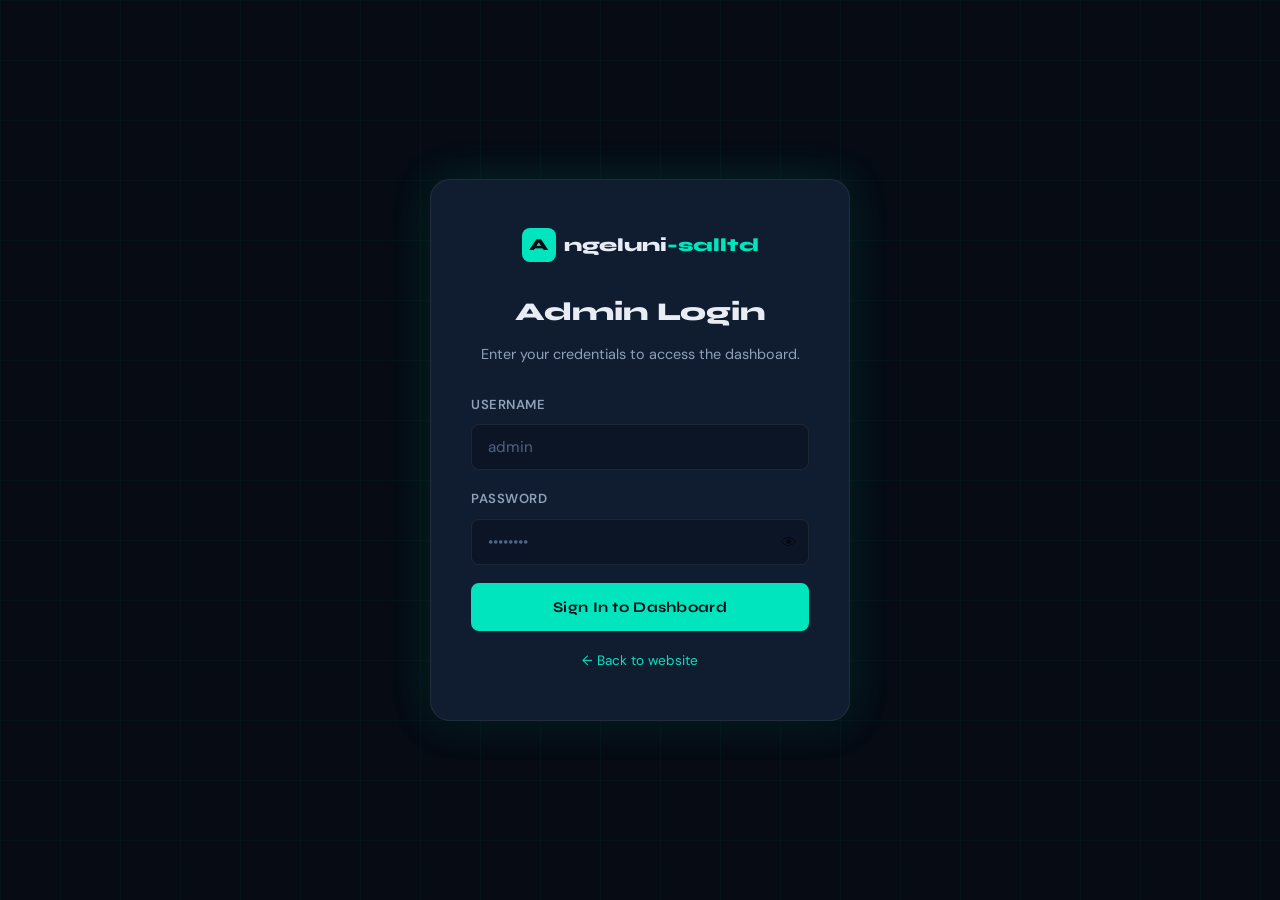
==== admin.html @ 35abd4f3 "first commit" ====
<!DOCTYPE html>
<html lang="en">
<head>
  <meta charset="UTF-8" />
  <meta name="viewport" content="width=device-width, initial-scale=1.0" />
  <title>Admin Panel — Angeluni-salltd</title>
  <meta name="robots" content="noindex, nofollow" />
  <link rel="preconnect" href="https://fonts.googleapis.com" />
  <link rel="preconnect" href="https://fonts.gstatic.com" crossorigin />
  <link href="https://fonts.googleapis.com/css2?family=Syne:wght@400;600;700;800&family=DM+Sans:ital,opsz,wght@0,9..40,300;0,9..40,400;0,9..40,500&display=swap" rel="stylesheet" />
  <link rel="stylesheet" href="styles.css" />
  <link rel="stylesheet" href="admin.css" />
</head>
<body class="admin-body">

  <!-- ── LOGIN SCREEN ──────────────────────────────────── -->
  <div class="login-screen" id="loginScreen">
    <div class="login-card">
      <div class="login-logo">
        <span class="logo-mark">A</span>
        <span class="logo-text">ngeluni<em>-salltd</em></span>
      </div>
      <h1>Admin Login</h1>
      <p class="login-sub">Enter your credentials to access the dashboard.</p>

      <div id="loginError" class="alert alert-error" style="display:none"></div>

      <div class="form-group">
        <label for="loginUser">Username</label>
        <input type="text" id="loginUser" placeholder="admin" autocomplete="username" />
      </div>
      <div class="form-group">
        <label for="loginPass">Password</label>
        <div class="pass-wrap">
          <input type="password" id="loginPass" placeholder="••••••••" autocomplete="current-password" />
          <button type="button" class="pass-toggle" id="passToggle" aria-label="Toggle password">👁</button>
        </div>
      </div>

      <button class="btn btn-primary btn-full" id="loginBtn">
        Sign In to Dashboard
      </button>
      <p class="login-back"><a href="index.html">← Back to website</a></p>
    </div>
  </div>

  <!-- ── ADMIN DASHBOARD ───────────────────────────────── -->
  <div class="admin-layout" id="adminDashboard" style="display:none">

    <!-- Sidebar -->
    <aside class="admin-sidebar" id="adminSidebar">
      <div class="sidebar-header">
        <a href="index.html" class="nav-logo" target="_blank">
          <span class="logo-mark">A</span>
          <span class="logo-text">ngeluni<em>-salltd</em></span>
        </a>
        <button class="sidebar-close" id="sidebarClose" aria-label="Close sidebar">✕</button>
      </div>

      <nav class="sidebar-nav">
        <button class="sidebar-link active" data-tab="overview">
          <span class="nav-icon">📊</span> Overview
        </button>
        <button class="sidebar-link" data-tab="projects">
          <span class="nav-icon">🗂️</span> Projects
        </button>
        <button class="sidebar-link" data-tab="videos">
          <span class="nav-icon">🎬</span> Videos
        </button>
      </nav>

      <div class="sidebar-footer">
        <button class="btn-logout" id="logoutBtn">
          <span>⬅</span> Logout
        </button>
      </div>
    </aside>

    <!-- Main content -->
    <main class="admin-main">
      <!-- Top bar -->
      <header class="admin-topbar">
        <button class="sidebar-toggle" id="sidebarToggle" aria-label="Toggle sidebar">☰</button>
        <div class="topbar-title" id="topbarTitle">Overview</div>
        <div class="topbar-user">
          <span class="user-badge">Admin</span>
        </div>
      </header>

      <!-- Toast notification -->
      <div class="toast" id="toast" role="alert" aria-live="polite"></div>

      <!-- ── TAB: OVERVIEW ─────────────────────────────── -->
      <section class="tab-pane active" id="tab-overview">
        <div class="page-header">
          <h2>Dashboard Overview</h2>
          <p>Welcome back. Here's a summary of your site content.</p>
        </div>

        <div class="stats-row">
          <div class="stat-card">
            <div class="stat-icon">🗂️</div>
            <div class="stat-info">
              <span class="stat-big" id="statProjects">—</span>
              <span class="stat-lbl">Total Projects</span>
            </div>
          </div>
          <div class="stat-card">
            <div class="stat-icon">✅</div>
            <div class="stat-info">
              <span class="stat-big" id="statVisible">—</span>
              <span class="stat-lbl">Visible Projects</span>
            </div>
          </div>
          <div class="stat-card">
            <div class="stat-icon">🎬</div>
            <div class="stat-info">
              <span class="stat-big" id="statVideos">—</span>
              <span class="stat-lbl">Total Videos</span>
            </div>
          </div>
          <div class="stat-card">
            <div class="stat-icon">🔗</div>
            <div class="stat-info">
              <span class="stat-big" id="statWithLinks">—</span>
              <span class="stat-lbl">Projects with Live Links</span>
            </div>
          </div>
        </div>

        <div class="quick-actions">
          <h3>Quick Actions</h3>
          <div class="qa-row">
            <button class="qa-btn" onclick="switchTab('projects'); openProjectModal()">
              ➕ Add New Project
            </button>
            <button class="qa-btn" onclick="switchTab('videos'); openVideoModal()">
              ➕ Add New Video
            </button>
            <a href="index.html" target="_blank" class="qa-btn">
              🌐 View Live Site
            </a>
          </div>
        </div>
      </section>

      <!-- ── TAB: PROJECTS ─────────────────────────────── -->
      <section class="tab-pane" id="tab-projects">
        <div class="page-header">
          <div>
            <h2>Projects</h2>
            <p>Manage your portfolio projects.</p>
          </div>
          <button class="btn btn-primary" onclick="openProjectModal()">➕ Add Project</button>
        </div>

        <div id="projectsTable">
          <div class="loading-state">Loading projects…</div>
        </div>
      </section>

      <!-- ── TAB: VIDEOS ───────────────────────────────── -->
      <section class="tab-pane" id="tab-videos">
        <div class="page-header">
          <div>
            <h2>Videos</h2>
            <p>Manage your video showcase.</p>
          </div>
          <button class="btn btn-primary" onclick="openVideoModal()">➕ Add Video</button>
        </div>

        <div id="videosTable">
          <div class="loading-state">Loading videos…</div>
        </div>
      </section>

    </main>
  </div>

  <!-- ── PROJECT MODAL ─────────────────────────────────── -->
  <div class="modal-overlay" id="projectModal" role="dialog" aria-modal="true" aria-labelledby="projectModalTitle">
    <div class="modal">
      <div class="modal-header">
        <h3 id="projectModalTitle">Add Project</h3>
        <button class="modal-close" onclick="closeModal('projectModal')" aria-label="Close">✕</button>
      </div>
      <div class="modal-body">
        <input type="hidden" id="projectId" />

        <div class="form-row">
          <div class="form-group">
            <label for="pTitle">Title *</label>
            <input type="text" id="pTitle" placeholder="e.g. NaijaGrocers Platform" maxlength="120" />
          </div>
          <div class="form-group">
            <label for="pCategory">Category *</label>
            <select id="pCategory">
              <option value="">Select category…</option>
              <option value="website">Website</option>
              <option value="webapp">Web App</option>
              <option value="ecommerce">E-commerce</option>
            </select>
          </div>
        </div>

        <div class="form-group">
          <label for="pDesc">Description *</label>
          <textarea id="pDesc" rows="3" placeholder="Describe the project…" maxlength="600"></textarea>
          <small class="char-count"><span id="pDescCount">0</span>/600</small>
        </div>

        <div class="form-row">
          <div class="form-group">
            <label for="pIcon">Icon (emoji)</label>
            <input type="text" id="pIcon" placeholder="🌐" maxlength="4" />
          </div>
          <div class="form-group">
            <label for="pOrder">Display Order</label>
            <input type="number" id="pOrder" placeholder="0" min="0" />
          </div>
        </div>

        <div class="form-group">
          <label for="pTags">Tags (comma-separated)</label>
          <input type="text" id="pTags" placeholder="HTML, CSS, JavaScript, React" />
        </div>

        <div class="form-group">
          <label for="pDemo">Demo / Live URL</label>
          <input type="url" id="pDemo" placeholder="https://yourproject.com" />
        </div>

        <div class="form-group toggle-group">
          <label>Visible on site?</label>
          <label class="toggle-switch">
            <input type="checkbox" id="pVisible" checked />
            <span class="toggle-slider"></span>
          </label>
        </div>
      </div>
      <div class="modal-footer">
        <button class="btn btn-outline" onclick="closeModal('projectModal')">Cancel</button>
        <button class="btn btn-primary" id="saveProjectBtn" onclick="saveProject()">Save Project</button>
      </div>
    </div>
  </div>

  <!-- ── VIDEO MODAL ────────────────────────────────────── -->
  <div class="modal-overlay" id="videoModal" role="dialog" aria-modal="true" aria-labelledby="videoModalTitle">
    <div class="modal">
      <div class="modal-header">
        <h3 id="videoModalTitle">Add Video</h3>
        <button class="modal-close" onclick="closeModal('videoModal')" aria-label="Close">✕</button>
      </div>
      <div class="modal-body">
        <input type="hidden" id="videoId" />

        <div class="form-group">
          <label for="vTitle">Title *</label>
          <input type="text" id="vTitle" placeholder="e.g. Project Walkthrough" maxlength="120" />
        </div>

        <div class="form-group">
          <label for="vDesc">Description *</label>
          <textarea id="vDesc" rows="3" placeholder="Describe what this video shows…" maxlength="400"></textarea>
          <small class="char-count"><span id="vDescCount">0</span>/400</small>
        </div>

        <div class="form-group">
          <label for="vEmbed">YouTube Embed URL</label>
          <input type="url" id="vEmbed" placeholder="https://www.youtube.com/embed/VIDEO_ID" />
          <small class="field-hint">
            To get this: YouTube → Share → Embed → copy the <code>src</code> value.
            Leave blank to show "coming soon" placeholder.
          </small>
        </div>

        <div class="form-group">
          <label for="vOrder">Display Order</label>
          <input type="number" id="vOrder" placeholder="0" min="0" />
        </div>

        <div class="form-group toggle-group">
          <label>Visible on site?</label>
          <label class="toggle-switch">
            <input type="checkbox" id="vVisible" checked />
            <span class="toggle-slider"></span>
          </label>
        </div>
      </div>
      <div class="modal-footer">
        <button class="btn btn-outline" onclick="closeModal('videoModal')">Cancel</button>
        <button class="btn btn-primary" id="saveVideoBtn" onclick="saveVideo()">Save Video</button>
      </div>
    </div>
  </div>

  <!-- ── DELETE CONFIRM MODAL ───────────────────────────── -->
  <div class="modal-overlay" id="deleteModal" role="dialog" aria-modal="true">
    <div class="modal modal-sm">
      <div class="modal-header">
        <h3>Confirm Delete</h3>
        <button class="modal-close" onclick="closeModal('deleteModal')" aria-label="Close">✕</button>
      </div>
      <div class="modal-body">
        <p id="deleteMessage">Are you sure you want to delete this item? This cannot be undone.</p>
      </div>
      <div class="modal-footer">
        <button class="btn btn-outline" onclick="closeModal('deleteModal')">Cancel</button>
        <button class="btn btn-danger" id="confirmDeleteBtn">Delete</button>
      </div>
    </div>
  </div>

  <script src="admin.js"></script>
</body>
</html>
---- styles.css ----
/* =============================================================
   ANGELUNI-SALLTD — styles.css
   Brand: dark navy base · electric teal accent · editorial type
   Author: Angeluni-salltd / Supper Needs Int'l Ltd
============================================================= */

/* ─── DESIGN TOKENS ─────────────────────────────────────── */
:root {
  --bg:         #060b14;
  --bg-2:       #0c1526;
  --bg-card:    #101d30;
  --bg-card-h:  #142034;
  --border:     rgba(255,255,255,0.07);
  --border-h:   rgba(0,229,189,0.35);

  --teal:       #00e5bd;
  --teal-dim:   #00b89a;
  --teal-glow:  rgba(0,229,189,0.15);
  --teal-glow2: rgba(0,229,189,0.06);

  --text:       #e8edf5;
  --text-2:     #8fa0b8;
  --text-3:     #4f6480;

  --accent-red: #ff5f5f;
  --accent-yel: #ffd166;

  --font-display: 'Syne', sans-serif;
  --font-body:    'DM Sans', sans-serif;

  --r-sm:  8px;
  --r-md:  14px;
  --r-lg:  20px;

  --shadow-card: 0 4px 32px rgba(0,0,0,0.45);
  --shadow-glow: 0 0 40px rgba(0,229,189,0.18);

  --nav-h: 70px;
  --trans:  0.28s cubic-bezier(0.4, 0, 0.2, 1);
}

/* ─── RESET ──────────────────────────────────────────────── */
*, *::before, *::after { box-sizing: border-box; margin: 0; padding: 0; }
html { scroll-behavior: smooth; font-size: 16px; }
body {
  font-family: var(--font-body);
  background: var(--bg);
  color: var(--text);
  line-height: 1.7;
  overflow-x: hidden;
}
img { max-width: 100%; display: block; }
a  { color: inherit; text-decoration: none; }
ul { list-style: none; }
button { cursor: pointer; font-family: inherit; }
input, select, textarea {
  font-family: inherit;
  font-size: 0.95rem;
}

/* ─── UTILITY ────────────────────────────────────────────── */
.container {
  max-width: 1160px;
  margin: 0 auto;
  padding: 0 24px;
}

.section-tag {
  display: inline-block;
  font-family: var(--font-display);
  font-size: 0.72rem;
  font-weight: 700;
  letter-spacing: 0.18em;
  text-transform: uppercase;
  color: var(--teal);
  background: var(--teal-glow2);
  border: 1px solid rgba(0,229,189,0.2);
  padding: 4px 12px;
  border-radius: 100px;
  margin-bottom: 16px;
}

.section-header {
  text-align: center;
  max-width: 620px;
  margin: 0 auto 60px;
}
.section-header h2 {
  font-family: var(--font-display);
  font-size: clamp(2rem, 4vw, 2.8rem);
  font-weight: 800;
  line-height: 1.15;
  color: var(--text);
  margin-bottom: 14px;
}
.section-sub {
  font-size: 1.05rem;
  color: var(--text-2);
  line-height: 1.7;
}

/* ─── BUTTONS ────────────────────────────────────────────── */
.btn {
  display: inline-flex;
  align-items: center;
  gap: 8px;
  padding: 13px 28px;
  border-radius: var(--r-sm);
  font-family: var(--font-display);
  font-size: 0.92rem;
  font-weight: 700;
  letter-spacing: 0.02em;
  border: 2px solid transparent;
  transition: all var(--trans);
  white-space: nowrap;
}
.btn-primary {
  background: var(--teal);
  color: var(--bg);
  border-color: var(--teal);
}
.btn-primary:hover, .btn-primary:focus-visible {
  background: var(--teal-dim);
  border-color: var(--teal-dim);
  box-shadow: 0 0 24px rgba(0,229,189,0.35);
  transform: translateY(-2px);
}
.btn-outline {
  background: transparent;
  color: var(--text);
  border-color: var(--border);
}
.btn-outline:hover, .btn-outline:focus-visible {
  border-color: var(--teal);
  color: var(--teal);
  transform: translateY(-2px);
}
.btn-ghost {
  background: transparent;
  color: var(--teal);
  border-color: rgba(0,229,189,0.3);
  font-size: 0.85rem;
  padding: 9px 18px;
}
.btn-ghost:hover {
  background: var(--teal-glow);
  border-color: var(--teal);
}
.btn-full { width: 100%; justify-content: center; }
.btn-nav {
  background: var(--teal-glow);
  color: var(--teal);
  border-color: rgba(0,229,189,0.3);
  padding: 10px 22px;
  font-size: 0.88rem;
}
.btn-nav:hover {
  background: var(--teal);
  color: var(--bg);
}

/* ─── NAVBAR ─────────────────────────────────────────────── */
.navbar {
  position: fixed;
  top: 0; left: 0; right: 0;
  height: var(--nav-h);
  z-index: 1000;
  transition: background var(--trans), box-shadow var(--trans);
}
.navbar.scrolled {
  background: rgba(6, 11, 20, 0.92);
  backdrop-filter: blur(20px);
  -webkit-backdrop-filter: blur(20px);
  box-shadow: 0 1px 0 var(--border);
}
.nav-inner {
  max-width: 1160px;
  margin: 0 auto;
  padding: 0 24px;
  height: 100%;
  display: flex;
  align-items: center;
  gap: 36px;
}
.nav-logo {
  display: flex;
  align-items: center;
  gap: 8px;
  font-family: var(--font-display);
  font-size: 1.22rem;
  font-weight: 800;
  color: var(--text);
  flex-shrink: 0;
}
.logo-mark {
  width: 34px; height: 34px;
  background: var(--teal);
  color: var(--bg);
  border-radius: 8px;
  display: grid;
  place-items: center;
  font-size: 1.05rem;
  font-weight: 800;
}
.logo-text em { color: var(--teal); font-style: normal; }

.nav-links {
  display: flex;
  align-items: center;
  gap: 4px;
  margin-left: auto;
}
.nav-link {
  padding: 8px 14px;
  font-size: 0.9rem;
  font-weight: 500;
  color: var(--text-2);
  border-radius: 6px;
  transition: color var(--trans), background var(--trans);
  position: relative;
}
.nav-link:hover,
.nav-link.active {
  color: var(--text);
  background: rgba(255,255,255,0.05);
}
.nav-link.active::after {
  content: '';
  position: absolute;
  bottom: 3px; left: 50%;
  transform: translateX(-50%);
  width: 18px; height: 2px;
  background: var(--teal);
  border-radius: 2px;
}

/* Hamburger */
.hamburger {
  display: none;
  flex-direction: column;
  gap: 5px;
  background: none;
  border: none;
  padding: 6px;
  margin-left: auto;
}
.hamburger span {
  display: block;
  width: 24px; height: 2px;
  background: var(--text);
  border-radius: 2px;
  transition: all 0.25s ease;
}
.hamburger.open span:nth-child(1) { transform: translateY(7px) rotate(45deg); }
.hamburger.open span:nth-child(2) { opacity: 0; }
.hamburger.open span:nth-child(3) { transform: translateY(-7px) rotate(-45deg); }

/* Mobile menu */
.mobile-menu {
  position: fixed;
  top: var(--nav-h); right: 0;
  width: min(320px, 85vw);
  height: calc(100vh - var(--nav-h));
  background: var(--bg-2);
  border-left: 1px solid var(--border);
  padding: 32px 24px;
  display: flex;
  flex-direction: column;
  gap: 8px;
  transform: translateX(100%);
  transition: transform 0.3s cubic-bezier(0.4,0,0.2,1);
  z-index: 999;
}
.mobile-menu.open { transform: translateX(0); }
.mob-link {
  display: block;
  padding: 14px 18px;
  font-family: var(--font-display);
  font-size: 1.05rem;
  font-weight: 600;
  color: var(--text-2);
  border-radius: var(--r-sm);
  transition: all var(--trans);
}
.mob-link:hover { background: rgba(255,255,255,0.05); color: var(--text); }
.mob-cta { margin-top: 16px; }

.mob-overlay {
  position: fixed;
  inset: 0;
  background: rgba(0,0,0,0.55);
  backdrop-filter: blur(4px);
  z-index: 998;
  opacity: 0;
  pointer-events: none;
  transition: opacity 0.3s ease;
}
.mob-overlay.show { opacity: 1; pointer-events: all; }

/* ─── HERO ───────────────────────────────────────────────── */
.hero {
  position: relative;
  min-height: 100vh;
  display: flex;
  align-items: center;
  overflow: hidden;
  padding-top: var(--nav-h);
}

/* Grid pattern bg */
.hero-grid {
  position: absolute;
  inset: 0;
  background-image:
    linear-gradient(rgba(0,229,189,0.04) 1px, transparent 1px),
    linear-gradient(90deg, rgba(0,229,189,0.04) 1px, transparent 1px);
  background-size: 60px 60px;
  mask-image: radial-gradient(ellipse 80% 70% at 50% 40%, black 30%, transparent 100%);
}
.hero-glow {
  position: absolute;
  top: 20%; left: 50%;
  transform: translate(-50%, -50%);
  width: 700px; height: 500px;
  background: radial-gradient(ellipse, rgba(0,229,189,0.12) 0%, transparent 65%);
  pointer-events: none;
}

.hero-content {
  position: relative;
  z-index: 1;
  padding: 80px 24px 120px;
  max-width: 800px;
}

.hero-badge {
  display: inline-flex;
  align-items: center;
  gap: 8px;
  padding: 7px 16px;
  border: 1px solid rgba(0,229,189,0.3);
  background: rgba(0,229,189,0.06);
  border-radius: 100px;
  font-size: 0.82rem;
  color: var(--teal);
  font-weight: 500;
  margin-bottom: 32px;
  animation: fadeSlideUp 0.7s both;
}
.badge-dot {
  width: 8px; height: 8px;
  background: var(--teal);
  border-radius: 50%;
  animation: pulse 2s infinite;
}

.hero-heading {
  font-family: var(--font-display);
  font-size: clamp(3rem, 7vw, 5.5rem);
  font-weight: 800;
  line-height: 1.05;
  margin-bottom: 28px;
}
.hero-heading .line {
  display: block;
  overflow: hidden;
}
.hero-heading .line:nth-child(1) { animation: fadeSlideUp 0.7s 0.1s both; }
.hero-heading .line:nth-child(2) { animation: fadeSlideUp 0.7s 0.2s both; }
.hero-heading .line:nth-child(3) { animation: fadeSlideUp 0.7s 0.3s both; }
.hero-heading .accent { color: var(--teal); }

.hero-sub {
  font-size: clamp(1rem, 2vw, 1.18rem);
  color: var(--text-2);
  max-width: 560px;
  margin-bottom: 40px;
  animation: fadeSlideUp 0.7s 0.4s both;
}
.hero-sub strong { color: var(--text); }

.hero-actions {
  display: flex;
  flex-wrap: wrap;
  gap: 16px;
  margin-bottom: 64px;
  animation: fadeSlideUp 0.7s 0.5s both;
}

.hero-stats {
  display: flex;
  align-items: center;
  gap: 0;
  flex-wrap: wrap;
  animation: fadeSlideUp 0.7s 0.6s both;
}
.stat { text-align: left; padding: 0 32px 0 0; }
.stat:first-child { padding-left: 0; }
.stat-num {
  font-family: var(--font-display);
  font-size: 2.4rem;
  font-weight: 800;
  color: var(--text);
  line-height: 1;
}
.stat-suffix {
  font-family: var(--font-display);
  font-size: 1.4rem;
  font-weight: 700;
  color: var(--teal);
}
.stat-label {
  display: block;
  font-size: 0.82rem;
  color: var(--text-3);
  margin-top: 4px;
  letter-spacing: 0.03em;
}
.stat-divider {
  width: 1px;
  height: 50px;
  background: var(--border);
  margin: 0 32px 0 0;
}

/* Scroll hint */
.scroll-hint {
  position: absolute;
  bottom: 36px; left: 50%;
  transform: translateX(-50%);
  display: flex;
  flex-direction: column;
  align-items: center;
  gap: 8px;
  animation: fadeSlideUp 0.7s 0.9s both;
}
.scroll-dot {
  width: 6px; height: 6px;
  background: var(--teal);
  border-radius: 50%;
  animation: scrollBounce 1.8s infinite;
}

/* ─── ABOUT STRIP ────────────────────────────────────────── */
.about-strip {
  background: var(--bg-2);
  border-top: 1px solid var(--border);
  border-bottom: 1px solid var(--border);
  padding: 100px 0;
}
.about-inner {
  display: grid;
  grid-template-columns: 1fr 1fr;
  gap: 72px;
  align-items: center;
}
.about-text .section-tag { margin-bottom: 14px; }
.about-text h2 {
  font-family: var(--font-display);
  font-size: clamp(1.8rem, 3.5vw, 2.5rem);
  font-weight: 800;
  line-height: 1.2;
  margin-bottom: 20px;
}
.about-text p {
  color: var(--text-2);
  margin-bottom: 28px;
  font-size: 1rem;
}
.about-text p strong { color: var(--text); }
.feature-list { display: flex; flex-direction: column; gap: 10px; }
.feature-list li {
  display: flex;
  align-items: center;
  gap: 10px;
  font-size: 0.95rem;
  color: var(--text-2);
}
.tick {
  color: var(--teal);
  font-weight: 700;
  font-size: 0.9rem;
}

/* Code card */
.code-card {
  background: #0a1421;
  border: 1px solid var(--border);
  border-radius: var(--r-md);
  overflow: hidden;
  box-shadow: var(--shadow-card), var(--shadow-glow);
  font-family: 'Courier New', monospace;
}
.code-header {
  display: flex;
  align-items: center;
  gap: 6px;
  padding: 12px 16px;
  background: rgba(255,255,255,0.03);
  border-bottom: 1px solid var(--border);
}
.dot { width: 11px; height: 11px; border-radius: 50%; }
.dot.red    { background: #ff5f57; }
.dot.yellow { background: #ffbd2e; }
.dot.green  { background: #28c840; }
.code-filename {
  font-size: 0.78rem;
  color: var(--text-3);
  margin-left: 8px;
  letter-spacing: 0.03em;
}
.code-body {
  padding: 20px 20px 24px;
  font-size: 0.88rem;
  line-height: 1.75;
  overflow-x: auto;
}
code { display: block; }
.c-kw  { color: #c792ea; }
.c-fn  { color: #82aaff; }
.c-str { color: #f07178; }
.c-val { color: #c3e88d; }
.c-teal{ color: var(--teal); }

/* ─── PROJECTS ───────────────────────────────────────────── */
.projects-section {
  padding: 110px 0;
}

.filter-tabs {
  display: flex;
  flex-wrap: wrap;
  gap: 8px;
  justify-content: center;
  margin-bottom: 48px;
}
.filter-btn {
  padding: 9px 22px;
  border: 1px solid var(--border);
  background: transparent;
  color: var(--text-2);
  border-radius: 100px;
  font-family: var(--font-display);
  font-size: 0.85rem;
  font-weight: 600;
  transition: all var(--trans);
}
.filter-btn:hover {
  border-color: var(--teal);
  color: var(--teal);
}
.filter-btn.active {
  background: var(--teal);
  border-color: var(--teal);
  color: var(--bg);
}

.projects-grid {
  display: grid;
  grid-template-columns: repeat(auto-fill, minmax(320px, 1fr));
  gap: 24px;
}

/* Project card */
.project-card {
  background: var(--bg-card);
  border: 1px solid var(--border);
  border-radius: var(--r-md);
  padding: 28px;
  transition: all var(--trans);
  position: relative;
  overflow: hidden;
  animation: fadeSlideUp 0.5s both;
}
.project-card::before {
  content: '';
  position: absolute;
  inset: 0;
  background: linear-gradient(135deg, var(--teal-glow2), transparent);
  opacity: 0;
  transition: opacity var(--trans);
}
.project-card:hover {
  border-color: var(--border-h);
  transform: translateY(-4px);
  box-shadow: var(--shadow-card), var(--shadow-glow);
}
.project-card:hover::before { opacity: 1; }

.project-header {
  display: flex;
  align-items: flex-start;
  justify-content: space-between;
  margin-bottom: 14px;
  gap: 12px;
}
.project-icon {
  width: 46px; height: 46px;
  border-radius: 10px;
  background: var(--teal-glow);
  border: 1px solid rgba(0,229,189,0.2);
  display: grid;
  place-items: center;
  font-size: 1.3rem;
  flex-shrink: 0;
}
.project-category {
  font-size: 0.72rem;
  font-weight: 700;
  letter-spacing: 0.12em;
  text-transform: uppercase;
  color: var(--teal);
  background: var(--teal-glow2);
  border: 1px solid rgba(0,229,189,0.15);
  padding: 3px 10px;
  border-radius: 100px;
}
.project-title {
  font-family: var(--font-display);
  font-size: 1.15rem;
  font-weight: 700;
  color: var(--text);
  margin-bottom: 10px;
  line-height: 1.3;
}
.project-desc {
  font-size: 0.9rem;
  color: var(--text-2);
  line-height: 1.65;
  margin-bottom: 22px;
}
.project-tags {
  display: flex;
  flex-wrap: wrap;
  gap: 6px;
  margin-bottom: 22px;
}
.tag {
  font-size: 0.74rem;
  font-weight: 500;
  color: var(--text-3);
  background: rgba(255,255,255,0.04);
  border: 1px solid var(--border);
  padding: 3px 10px;
  border-radius: 4px;
}

/* ─── VIDEOS ─────────────────────────────────────────────── */
.videos-section {
  background: var(--bg-2);
  border-top: 1px solid var(--border);
  border-bottom: 1px solid var(--border);
  padding: 110px 0;
}

.videos-grid {
  display: grid;
  grid-template-columns: repeat(auto-fill, minmax(340px, 1fr));
  gap: 28px;
}

/* Video card */
.video-card {
  background: var(--bg-card);
  border: 1px solid var(--border);
  border-radius: var(--r-md);
  overflow: hidden;
  transition: all var(--trans);
  animation: fadeSlideUp 0.5s both;
}
.video-card:hover {
  border-color: var(--border-h);
  transform: translateY(-4px);
  box-shadow: var(--shadow-card), var(--shadow-glow);
}
.video-wrapper {
  position: relative;
  padding-bottom: 56.25%; /* 16:9 */
  height: 0;
  overflow: hidden;
  background: var(--bg);
}
.video-wrapper iframe {
  position: absolute;
  top: 0; left: 0;
  width: 100%; height: 100%;
  border: 0;
}

/* Placeholder for no-embed */
.video-placeholder {
  position: absolute;
  inset: 0;
  display: flex;
  flex-direction: column;
  align-items: center;
  justify-content: center;
  gap: 12px;
  background: var(--bg);
  color: var(--text-3);
}
.video-placeholder .play-icon {
  width: 56px; height: 56px;
  border-radius: 50%;
  background: var(--teal-glow);
  border: 2px solid var(--teal);
  display: grid;
  place-items: center;
  color: var(--teal);
  font-size: 1.4rem;
}
.video-placeholder p { font-size: 0.82rem; }

.video-info { padding: 20px 22px 22px; }
.video-title {
  font-family: var(--font-display);
  font-size: 1.02rem;
  font-weight: 700;
  color: var(--text);
  margin-bottom: 6px;
}
.video-desc {
  font-size: 0.88rem;
  color: var(--text-2);
  line-height: 1.6;
}

/* ─── CONTACT ────────────────────────────────────────────── */
.contact-section {
  position: relative;
  padding: 110px 0;
  overflow: hidden;
}
.contact-glow {
  position: absolute;
  bottom: 0; left: 50%;
  transform: translateX(-50%);
  width: 600px; height: 400px;
  background: radial-gradient(ellipse, rgba(0,229,189,0.08) 0%, transparent 65%);
  pointer-events: none;
}

.contact-inner {
  display: grid;
  grid-template-columns: 1fr 1fr;
  gap: 64px;
  align-items: start;
  position: relative;
  z-index: 1;
}
.contact-text .section-tag { margin-bottom: 14px; }
.contact-text h2 {
  font-family: var(--font-display);
  font-size: clamp(1.8rem, 3.5vw, 2.5rem);
  font-weight: 800;
  line-height: 1.2;
  margin-bottom: 20px;
}
.contact-text p {
  color: var(--text-2);
  margin-bottom: 36px;
  font-size: 1rem;
}

.contact-methods { display: flex; flex-direction: column; gap: 14px; }
.contact-method {
  display: flex;
  align-items: center;
  gap: 16px;
  padding: 18px 20px;
  border: 1px solid var(--border);
  border-radius: var(--r-md);
  background: var(--bg-card);
  transition: all var(--trans);
}
.contact-method:hover {
  border-color: var(--border-h);
  transform: translateX(4px);
}
.whatsapp-btn { border-color: rgba(37,211,102,0.25); }
.whatsapp-btn:hover {
  border-color: rgba(37,211,102,0.5);
  background: rgba(37,211,102,0.05);
}
.whatsapp-btn .method-icon { color: #25d366; }

.method-icon {
  width: 44px; height: 44px;
  border-radius: 10px;
  background: rgba(255,255,255,0.05);
  display: grid;
  place-items: center;
  flex-shrink: 0;
  color: var(--teal);
}
.method-details {
  flex: 1;
  display: flex;
  flex-direction: column;
  gap: 2px;
}
.method-details strong { font-size: 0.95rem; color: var(--text); }
.method-details small  { font-size: 0.79rem; color: var(--text-3); }
.method-arrow { color: var(--text-3); transition: color var(--trans); }
.contact-method:hover .method-arrow { color: var(--teal); }

/* Contact card */
.contact-card {
  background: var(--bg-card);
  border: 1px solid var(--border);
  border-radius: var(--r-lg);
  padding: 36px 32px;
  box-shadow: var(--shadow-card);
}
.contact-card h3 {
  font-family: var(--font-display);
  font-size: 1.3rem;
  font-weight: 700;
  margin-bottom: 6px;
}
.card-sub { font-size: 0.88rem; color: var(--text-2); margin-bottom: 28px; }

.form-group { margin-bottom: 18px; }
.form-group label {
  display: block;
  font-size: 0.82rem;
  font-weight: 600;
  color: var(--text-2);
  letter-spacing: 0.04em;
  margin-bottom: 8px;
  text-transform: uppercase;
}
.form-group input,
.form-group select,
.form-group textarea {
  width: 100%;
  background: var(--bg-2);
  border: 1px solid var(--border);
  border-radius: var(--r-sm);
  padding: 12px 16px;
  color: var(--text);
  outline: none;
  transition: border-color var(--trans), box-shadow var(--trans);
  resize: vertical;
}
.form-group select {
  appearance: none;
  background-image: url("data:image/svg+xml,%3Csvg viewBox='0 0 10 6' fill='none' xmlns='http://www.w3.org/2000/svg'%3E%3Cpath d='M1 1l4 4 4-4' stroke='%238fa0b8' stroke-width='1.5' stroke-linecap='round'/%3E%3C/svg%3E");
  background-repeat: no-repeat;
  background-position: right 14px center;
  background-size: 10px;
}
.form-group input:focus,
.form-group select:focus,
.form-group textarea:focus {
  border-color: var(--teal);
  box-shadow: 0 0 0 3px rgba(0,229,189,0.12);
}
.form-group input::placeholder,
.form-group textarea::placeholder { color: var(--text-3); }
.form-group select option { background: var(--bg-2); }

.form-note {
  text-align: center;
  font-size: 0.77rem;
  color: var(--text-3);
  margin-top: 12px;
}

/* ─── FOOTER ─────────────────────────────────────────────── */
.footer {
  background: var(--bg-2);
  border-top: 1px solid var(--border);
  padding: 60px 0 0;
}
.footer-inner {
  display: grid;
  grid-template-columns: 2fr 1fr 1fr;
  gap: 48px;
  padding-bottom: 48px;
  border-bottom: 1px solid var(--border);
}
.footer-brand p {
  font-size: 0.9rem;
  color: var(--text-2);
  margin-top: 14px;
  line-height: 1.7;
}
.footer-brand p strong { color: var(--text); }
.footer-links {
  display: flex;
  flex-direction: column;
  gap: 10px;
  padding-top: 4px;
}
.footer-links a {
  font-size: 0.9rem;
  color: var(--text-2);
  transition: color var(--trans);
}
.footer-links a:hover { color: var(--teal); }
.footer-contact {
  display: flex;
  flex-direction: column;
  gap: 10px;
  padding-top: 4px;
}
.footer-contact a {
  font-size: 0.88rem;
  color: var(--text-2);
  transition: color var(--trans);
  word-break: break-all;
}
.footer-contact a:hover { color: var(--teal); }
.wa-link { color: #25d366 !important; }

.footer-bottom {
  display: flex;
  align-items: center;
  justify-content: space-between;
  flex-wrap: wrap;
  gap: 8px;
  padding: 20px 24px;
  max-width: 1160px;
  margin: 0 auto;
  font-size: 0.8rem;
  color: var(--text-3);
}

/* ─── BACK TO TOP ────────────────────────────────────────── */
.back-top {
  position: fixed;
  bottom: 30px; right: 30px;
  width: 44px; height: 44px;
  border-radius: 10px;
  background: var(--bg-card);
  border: 1px solid var(--border);
  color: var(--text-2);
  font-size: 1.1rem;
  display: grid;
  place-items: center;
  z-index: 500;
  transition: all var(--trans);
  opacity: 0;
  pointer-events: none;
  transform: translateY(12px);
}
.back-top.show {
  opacity: 1;
  pointer-events: all;
  transform: translateY(0);
}
.back-top:hover {
  background: var(--teal);
  border-color: var(--teal);
  color: var(--bg);
}

/* ─── REVEAL ANIMATION ───────────────────────────────────── */
.reveal {
  opacity: 0;
  transform: translateY(30px);
  transition: opacity 0.7s ease, transform 0.7s ease;
}
.reveal.visible {
  opacity: 1;
  transform: translateY(0);
}

/* ─── KEYFRAMES ──────────────────────────────────────────── */
@keyframes fadeSlideUp {
  from { opacity: 0; transform: translateY(20px); }
  to   { opacity: 1; transform: translateY(0); }
}
@keyframes pulse {
  0%, 100% { box-shadow: 0 0 0 0 rgba(0,229,189,0.5); }
  50%       { box-shadow: 0 0 0 6px rgba(0,229,189,0); }
}
@keyframes scrollBounce {
  0%, 100% { transform: translateY(0); opacity: 1; }
  50%       { transform: translateY(10px); opacity: 0.3; }
}

/* ─── RESPONSIVE ─────────────────────────────────────────── */
@media (max-width: 900px) {
  .about-inner   { grid-template-columns: 1fr; gap: 48px; }
  .contact-inner { grid-template-columns: 1fr; gap: 48px; }
  .footer-inner  { grid-template-columns: 1fr 1fr; }
}

@media (max-width: 768px) {
  :root { --nav-h: 62px; }

  .nav-links, .btn-nav { display: none; }
  .hamburger { display: flex; }

  .hero-content { padding: 60px 0 100px; }
  .hero-stats { gap: 0; }
  .stat { padding: 0 24px 0 0; }
  .stat-divider { margin: 0 24px 0 0; }

  .projects-grid { grid-template-columns: 1fr; }
  .videos-grid   { grid-template-columns: 1fr; }

  .footer-inner {
    grid-template-columns: 1fr;
    gap: 32px;
  }
  .footer-bottom { flex-direction: column; text-align: center; }
}

@media (max-width: 480px) {
  .hero-heading { font-size: 2.6rem; }
  .hero-actions { flex-direction: column; }
  .hero-stats {
    flex-direction: column;
    gap: 20px;
    align-items: flex-start;
  }
  .stat-divider { width: 40px; height: 1px; margin: 0; }
  .stat { padding: 0; }
  .contact-card { padding: 24px 18px; }
  .back-top { bottom: 20px; right: 16px; }
}

/* ─── FOCUS STYLES (accessibility) ──────────────────────── */
:focus-visible {
  outline: 2px solid var(--teal);
  outline-offset: 3px;
  border-radius: 4px;
}
---- admin.css ----
/* =============================================================
   ADMIN PANEL — admin.css
   Angeluni-salltd | Supper Needs Int'l Ltd
============================================================= */

/* ─── ADMIN BODY ──────────────────────────────────────── */
.admin-body {
  background: var(--bg);
  min-height: 100vh;
  overflow-x: hidden;
}

/* ─── LOGIN SCREEN ─────────────────────────────────────── */
.login-screen {
  min-height: 100vh;
  display: flex;
  align-items: center;
  justify-content: center;
  padding: 24px;
  background: var(--bg);
  background-image:
    linear-gradient(rgba(0,229,189,0.03) 1px, transparent 1px),
    linear-gradient(90deg, rgba(0,229,189,0.03) 1px, transparent 1px);
  background-size: 60px 60px;
}

.login-card {
  background: var(--bg-card);
  border: 1px solid var(--border);
  border-radius: var(--r-lg);
  padding: 48px 40px;
  width: 100%;
  max-width: 420px;
  box-shadow: var(--shadow-card), var(--shadow-glow);
}

.login-logo {
  display: flex;
  align-items: center;
  gap: 8px;
  font-family: var(--font-display);
  font-size: 1.15rem;
  font-weight: 800;
  color: var(--text);
  margin-bottom: 28px;
  justify-content: center;
}

.login-card h1 {
  font-family: var(--font-display);
  font-size: 1.6rem;
  font-weight: 800;
  text-align: center;
  margin-bottom: 8px;
}

.login-sub {
  text-align: center;
  color: var(--text-2);
  font-size: 0.9rem;
  margin-bottom: 28px;
}

.pass-wrap {
  position: relative;
}
.pass-wrap input { padding-right: 48px; }
.pass-toggle {
  position: absolute;
  right: 12px; top: 50%;
  transform: translateY(-50%);
  background: none;
  border: none;
  cursor: pointer;
  font-size: 1rem;
  opacity: 0.5;
  transition: opacity 0.2s;
}
.pass-toggle:hover { opacity: 1; }

.login-back {
  text-align: center;
  margin-top: 18px;
  font-size: 0.85rem;
}
.login-back a {
  color: var(--teal);
  transition: opacity 0.2s;
}
.login-back a:hover { opacity: 0.75; }

/* ─── ALERTS ──────────────────────────────────────────── */
.alert {
  padding: 12px 16px;
  border-radius: var(--r-sm);
  font-size: 0.88rem;
  margin-bottom: 18px;
}
.alert-error {
  background: rgba(255,95,95,0.1);
  border: 1px solid rgba(255,95,95,0.3);
  color: var(--accent-red);
}
.alert-success {
  background: rgba(0,229,189,0.08);
  border: 1px solid rgba(0,229,189,0.25);
  color: var(--teal);
}

/* ─── ADMIN LAYOUT ─────────────────────────────────────── */
.admin-layout {
  display: flex;
  min-height: 100vh;
}

/* ─── SIDEBAR ──────────────────────────────────────────── */
.admin-sidebar {
  width: 240px;
  background: var(--bg-2);
  border-right: 1px solid var(--border);
  display: flex;
  flex-direction: column;
  flex-shrink: 0;
  position: sticky;
  top: 0;
  height: 100vh;
  overflow-y: auto;
  transition: transform 0.3s cubic-bezier(0.4,0,0.2,1);
  z-index: 200;
}

.sidebar-header {
  padding: 20px 20px 16px;
  border-bottom: 1px solid var(--border);
  display: flex;
  align-items: center;
  justify-content: space-between;
}
.sidebar-close {
  display: none;
  background: none;
  border: none;
  color: var(--text-2);
  font-size: 1rem;
  cursor: pointer;
}

.sidebar-nav {
  padding: 16px 12px;
  display: flex;
  flex-direction: column;
  gap: 4px;
  flex: 1;
}

.sidebar-link {
  display: flex;
  align-items: center;
  gap: 10px;
  padding: 11px 14px;
  border-radius: var(--r-sm);
  background: none;
  border: none;
  color: var(--text-2);
  font-family: var(--font-display);
  font-size: 0.9rem;
  font-weight: 600;
  cursor: pointer;
  text-align: left;
  width: 100%;
  transition: all var(--trans);
}
.sidebar-link:hover {
  background: rgba(255,255,255,0.05);
  color: var(--text);
}
.sidebar-link.active {
  background: var(--teal-glow);
  color: var(--teal);
  border: 1px solid rgba(0,229,189,0.2);
}
.nav-icon { font-size: 1rem; }

.sidebar-footer {
  padding: 16px 12px;
  border-top: 1px solid var(--border);
}

.btn-logout {
  display: flex;
  align-items: center;
  gap: 8px;
  width: 100%;
  padding: 10px 14px;
  background: none;
  border: 1px solid var(--border);
  border-radius: var(--r-sm);
  color: var(--text-2);
  font-family: var(--font-display);
  font-size: 0.88rem;
  font-weight: 600;
  cursor: pointer;
  transition: all var(--trans);
}
.btn-logout:hover {
  border-color: var(--accent-red);
  color: var(--accent-red);
}

/* ─── MAIN CONTENT ─────────────────────────────────────── */
.admin-main {
  flex: 1;
  display: flex;
  flex-direction: column;
  min-width: 0;
  overflow-x: hidden;
}

/* ─── TOP BAR ──────────────────────────────────────────── */
.admin-topbar {
  position: sticky;
  top: 0;
  background: rgba(6,11,20,0.92);
  backdrop-filter: blur(16px);
  -webkit-backdrop-filter: blur(16px);
  border-bottom: 1px solid var(--border);
  padding: 0 28px;
  height: 60px;
  display: flex;
  align-items: center;
  gap: 16px;
  z-index: 100;
}
.sidebar-toggle {
  display: none;
  background: none;
  border: 1px solid var(--border);
  color: var(--text);
  width: 36px; height: 36px;
  border-radius: var(--r-sm);
  font-size: 1rem;
  cursor: pointer;
}
.topbar-title {
  font-family: var(--font-display);
  font-size: 1rem;
  font-weight: 700;
  flex: 1;
}
.user-badge {
  font-size: 0.78rem;
  font-weight: 700;
  color: var(--teal);
  background: var(--teal-glow);
  border: 1px solid rgba(0,229,189,0.25);
  padding: 4px 12px;
  border-radius: 100px;
  letter-spacing: 0.05em;
  text-transform: uppercase;
}

/* ─── TOAST ────────────────────────────────────────────── */
.toast {
  position: fixed;
  bottom: 28px; right: 28px;
  background: var(--bg-card);
  border: 1px solid var(--border);
  border-radius: var(--r-sm);
  padding: 14px 20px;
  font-size: 0.9rem;
  font-weight: 500;
  box-shadow: var(--shadow-card);
  z-index: 9999;
  transform: translateY(20px);
  opacity: 0;
  pointer-events: none;
  transition: all 0.3s ease;
  max-width: 320px;
}
.toast.show { transform: translateY(0); opacity: 1; }
.toast.success { border-color: rgba(0,229,189,0.4); color: var(--teal); }
.toast.error   { border-color: rgba(255,95,95,0.4); color: var(--accent-red); }

/* ─── TAB PANES ────────────────────────────────────────── */
.tab-pane { display: none; padding: 32px 28px; }
.tab-pane.active { display: block; }

/* ─── PAGE HEADER ──────────────────────────────────────── */
.page-header {
  display: flex;
  align-items: flex-start;
  justify-content: space-between;
  gap: 16px;
  margin-bottom: 32px;
  flex-wrap: wrap;
}
.page-header h2 {
  font-family: var(--font-display);
  font-size: 1.5rem;
  font-weight: 800;
  margin-bottom: 4px;
}
.page-header p { font-size: 0.88rem; color: var(--text-2); }

/* ─── OVERVIEW STATS ───────────────────────────────────── */
.stats-row {
  display: grid;
  grid-template-columns: repeat(auto-fill, minmax(200px, 1fr));
  gap: 16px;
  margin-bottom: 36px;
}
.stat-card {
  background: var(--bg-card);
  border: 1px solid var(--border);
  border-radius: var(--r-md);
  padding: 22px 24px;
  display: flex;
  align-items: center;
  gap: 16px;
  transition: border-color var(--trans);
}
.stat-card:hover { border-color: var(--border-h); }
.stat-icon { font-size: 1.8rem; }
.stat-big {
  display: block;
  font-family: var(--font-display);
  font-size: 2rem;
  font-weight: 800;
  color: var(--text);
  line-height: 1;
}
.stat-lbl {
  display: block;
  font-size: 0.78rem;
  color: var(--text-3);
  margin-top: 4px;
}

/* ─── QUICK ACTIONS ────────────────────────────────────── */
.quick-actions h3 {
  font-family: var(--font-display);
  font-size: 1rem;
  font-weight: 700;
  margin-bottom: 14px;
  color: var(--text-2);
  text-transform: uppercase;
  letter-spacing: 0.08em;
  font-size: 0.78rem;
}
.qa-row { display: flex; flex-wrap: wrap; gap: 12px; }
.qa-btn {
  display: inline-flex;
  align-items: center;
  gap: 8px;
  padding: 12px 20px;
  background: var(--bg-card);
  border: 1px solid var(--border);
  border-radius: var(--r-sm);
  color: var(--text);
  font-family: var(--font-display);
  font-size: 0.88rem;
  font-weight: 600;
  cursor: pointer;
  transition: all var(--trans);
  text-decoration: none;
}
.qa-btn:hover {
  border-color: var(--teal);
  color: var(--teal);
  transform: translateY(-2px);
}

/* ─── DATA TABLE ───────────────────────────────────────── */
.data-table-wrap {
  background: var(--bg-card);
  border: 1px solid var(--border);
  border-radius: var(--r-md);
  overflow: hidden;
  overflow-x: auto;
}
.data-table {
  width: 100%;
  border-collapse: collapse;
  font-size: 0.88rem;
}
.data-table th {
  padding: 14px 18px;
  text-align: left;
  font-family: var(--font-display);
  font-size: 0.72rem;
  font-weight: 700;
  letter-spacing: 0.1em;
  text-transform: uppercase;
  color: var(--text-3);
  background: rgba(255,255,255,0.02);
  border-bottom: 1px solid var(--border);
  white-space: nowrap;
}
.data-table td {
  padding: 14px 18px;
  border-bottom: 1px solid rgba(255,255,255,0.04);
  color: var(--text-2);
  vertical-align: middle;
}
.data-table tr:last-child td { border-bottom: none; }
.data-table tr:hover td { background: rgba(255,255,255,0.02); }

.td-title {
  font-weight: 600;
  color: var(--text);
  max-width: 220px;
}
.td-title .sub { font-size: 0.78rem; color: var(--text-3); margin-top: 2px; font-weight: 400; }

.badge {
  display: inline-block;
  font-size: 0.72rem;
  font-weight: 700;
  letter-spacing: 0.05em;
  padding: 3px 10px;
  border-radius: 100px;
}
.badge-website   { background: rgba(130,170,255,0.12); color: #82aaff; border: 1px solid rgba(130,170,255,0.2); }
.badge-webapp    { background: rgba(255,209,102,0.12); color: #ffd166; border: 1px solid rgba(255,209,102,0.2); }
.badge-ecommerce { background: rgba(0,229,189,0.10);  color: var(--teal); border: 1px solid rgba(0,229,189,0.2); }

.visible-dot {
  width: 8px; height: 8px;
  border-radius: 50%;
  display: inline-block;
  margin-right: 6px;
  vertical-align: middle;
}
.visible-dot.on  { background: #28c840; }
.visible-dot.off { background: var(--text-3); }

.actions-cell { display: flex; gap: 8px; flex-wrap: nowrap; }

.btn-sm {
  padding: 6px 12px;
  font-size: 0.78rem;
  border-radius: 6px;
  font-family: var(--font-display);
  font-weight: 600;
  border: 1px solid transparent;
  cursor: pointer;
  transition: all var(--trans);
  white-space: nowrap;
}
.btn-edit   { background: rgba(255,255,255,0.06); color: var(--text-2); border-color: var(--border); }
.btn-edit:hover { border-color: var(--teal); color: var(--teal); }
.btn-toggle { background: rgba(255,255,255,0.06); color: var(--text-2); border-color: var(--border); }
.btn-toggle:hover { border-color: var(--accent-yel); color: var(--accent-yel); }
.btn-delete { background: rgba(255,95,95,0.08); color: var(--accent-red); border-color: rgba(255,95,95,0.2); }
.btn-delete:hover { background: rgba(255,95,95,0.15); }

.btn-danger {
  background: rgba(255,95,95,0.15);
  color: var(--accent-red);
  border: 1px solid rgba(255,95,95,0.3);
  padding: 11px 22px;
  border-radius: var(--r-sm);
  font-family: var(--font-display);
  font-size: 0.9rem;
  font-weight: 700;
  cursor: pointer;
  transition: all var(--trans);
}
.btn-danger:hover { background: rgba(255,95,95,0.25); }

.loading-state,
.empty-table {
  text-align: center;
  padding: 48px 24px;
  color: var(--text-3);
  font-size: 0.9rem;
}

/* ─── MODAL ────────────────────────────────────────────── */
.modal-overlay {
  position: fixed;
  inset: 0;
  background: rgba(0,0,0,0.65);
  backdrop-filter: blur(6px);
  -webkit-backdrop-filter: blur(6px);
  display: flex;
  align-items: center;
  justify-content: center;
  z-index: 2000;
  padding: 24px;
  opacity: 0;
  pointer-events: none;
  transition: opacity 0.25s ease;
}
.modal-overlay.open {
  opacity: 1;
  pointer-events: all;
}

.modal {
  background: var(--bg-card);
  border: 1px solid var(--border);
  border-radius: var(--r-lg);
  width: 100%;
  max-width: 580px;
  max-height: 90vh;
  overflow-y: auto;
  transform: translateY(20px);
  transition: transform 0.25s ease;
  box-shadow: 0 24px 64px rgba(0,0,0,0.6);
}
.modal-overlay.open .modal { transform: translateY(0); }
.modal-sm { max-width: 420px; }

.modal-header {
  display: flex;
  align-items: center;
  justify-content: space-between;
  padding: 22px 26px;
  border-bottom: 1px solid var(--border);
}
.modal-header h3 {
  font-family: var(--font-display);
  font-size: 1.1rem;
  font-weight: 700;
}
.modal-close {
  background: none;
  border: none;
  color: var(--text-3);
  font-size: 1rem;
  cursor: pointer;
  padding: 4px 8px;
  border-radius: 4px;
  transition: color var(--trans);
}
.modal-close:hover { color: var(--text); }

.modal-body  { padding: 24px 26px; }
.modal-footer {
  display: flex;
  justify-content: flex-end;
  gap: 12px;
  padding: 18px 26px;
  border-top: 1px solid var(--border);
}

/* Form helpers */
.form-row {
  display: grid;
  grid-template-columns: 1fr 1fr;
  gap: 16px;
}
.char-count {
  display: block;
  text-align: right;
  font-size: 0.74rem;
  color: var(--text-3);
  margin-top: 4px;
}
.field-hint {
  display: block;
  font-size: 0.78rem;
  color: var(--text-3);
  margin-top: 6px;
  line-height: 1.5;
}
.field-hint code {
  background: rgba(255,255,255,0.06);
  padding: 1px 5px;
  border-radius: 3px;
  font-size: 0.78rem;
  color: var(--teal);
}

/* Toggle switch */
.toggle-group {
  display: flex;
  align-items: center;
  justify-content: space-between;
  padding: 4px 0;
}
.toggle-switch {
  position: relative;
  display: inline-block;
  width: 46px;
  height: 26px;
  cursor: pointer;
}
.toggle-switch input { opacity: 0; width: 0; height: 0; }
.toggle-slider {
  position: absolute;
  inset: 0;
  background: rgba(255,255,255,0.1);
  border-radius: 100px;
  border: 1px solid var(--border);
  transition: all 0.25s ease;
}
.toggle-slider::before {
  content: '';
  position: absolute;
  width: 18px; height: 18px;
  left: 3px; top: 3px;
  background: var(--text-3);
  border-radius: 50%;
  transition: all 0.25s ease;
}
.toggle-switch input:checked + .toggle-slider { background: var(--teal-glow); border-color: var(--teal); }
.toggle-switch input:checked + .toggle-slider::before {
  transform: translateX(20px);
  background: var(--teal);
}

/* Skeleton loaders */
.skeleton-card { pointer-events: none; }
.skel {
  background: linear-gradient(90deg, rgba(255,255,255,0.04) 25%, rgba(255,255,255,0.08) 50%, rgba(255,255,255,0.04) 75%);
  background-size: 200% 100%;
  animation: shimmer 1.5s infinite;
  border-radius: 6px;
}
.skel-icon   { width: 46px; height: 46px; border-radius: 10px; margin-bottom: 14px; }
.skel-title  { height: 20px; width: 75%; }
.skel-text   { height: 14px; width: 100%; margin-top: 8px; }
.skel-text.short { width: 55%; }
.skel-btn    { height: 36px; width: 120px; margin-top: 16px; border-radius: 6px; }
.skel-video  { padding-bottom: 56.25%; position: relative; }

.empty-state {
  text-align: center;
  padding: 60px 24px;
  color: var(--text-3);
  font-size: 0.95rem;
  grid-column: 1 / -1;
}

@keyframes shimmer {
  from { background-position: 200% 0; }
  to   { background-position: -200% 0; }
}

/* ─── RESPONSIVE ─────────────────────────────────────────── */
@media (max-width: 900px) {
  .admin-sidebar {
    position: fixed;
    left: 0; top: 0;
    height: 100vh;
    transform: translateX(-100%);
    box-shadow: 4px 0 32px rgba(0,0,0,0.5);
  }
  .admin-sidebar.open { transform: translateX(0); }
  .sidebar-close  { display: block; }
  .sidebar-toggle { display: grid; place-items: center; }
  .tab-pane { padding: 24px 16px; }
  .page-header { flex-direction: column; align-items: flex-start; }
}

@media (max-width: 600px) {
  .form-row        { grid-template-columns: 1fr; }
  .login-card      { padding: 32px 24px; }
  .stats-row       { grid-template-columns: 1fr 1fr; }
  .admin-topbar    { padding: 0 16px; }
  .modal           { border-radius: var(--r-md); }
  .modal-body      { padding: 18px; }
  .modal-header,
  .modal-footer    { padding: 16px 18px; }
}
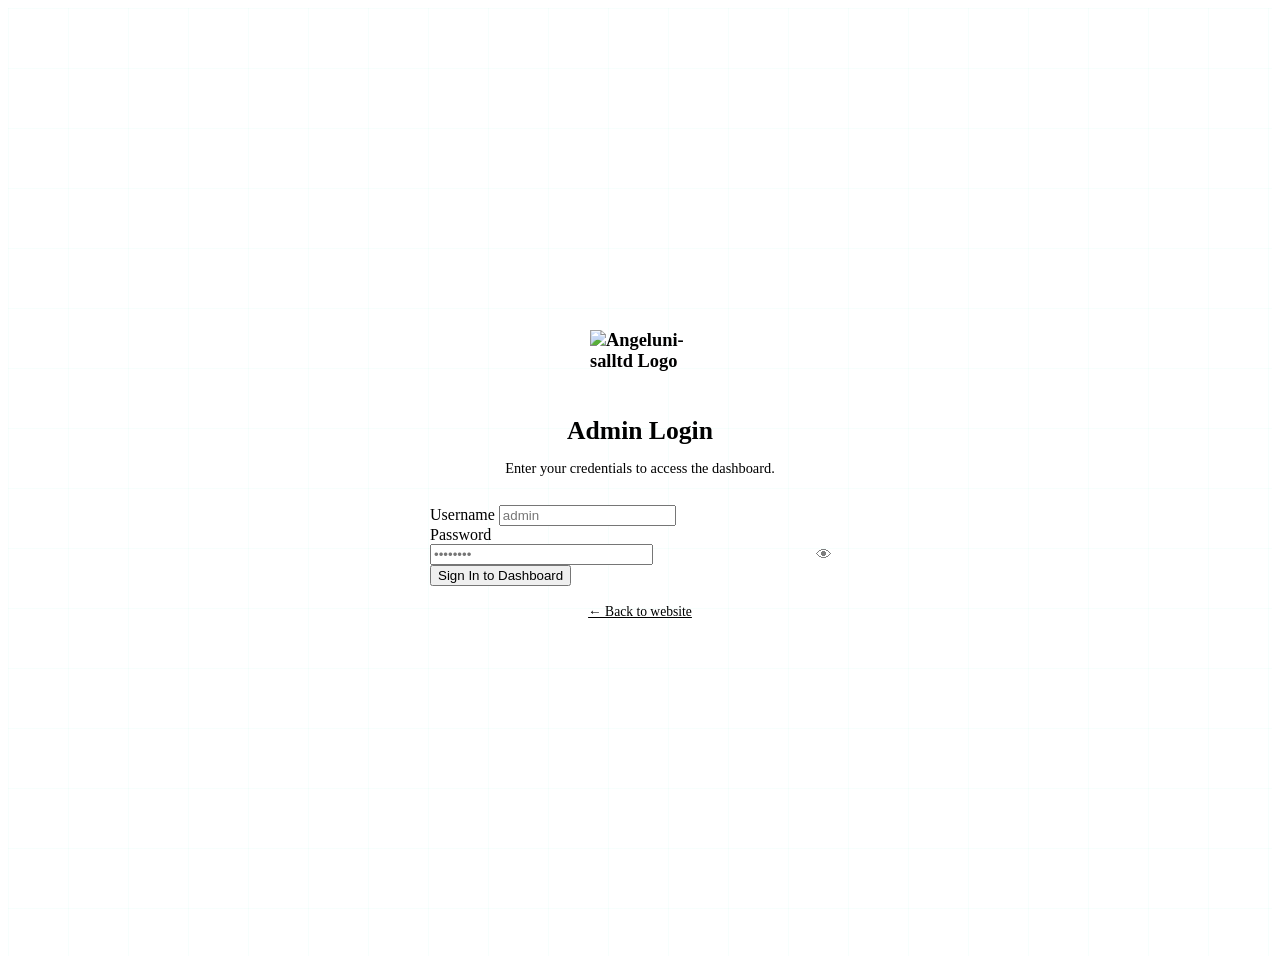
==== commit 2747a729: "update" ====
--- a/admin.html
+++ b/admin.html
@@ -7,24 +7,23 @@
   <meta name="robots" content="noindex, nofollow" />
   <link rel="preconnect" href="https://fonts.googleapis.com" />
   <link rel="preconnect" href="https://fonts.gstatic.com" crossorigin />
-  <link href="https://fonts.googleapis.com/css2?family=Syne:wght@400;600;700;800&family=DM+Sans:ital,opsz,wght@0,9..40,300;0,9..40,400;0,9..40,500&display=swap" rel="stylesheet" />
+  <link href="https://fonts.googleapis.com/css2?family=Syne:wght@400;600;700;800&family=DM+Sans:opsz,wght@9..40,300;9..40,400;9..40,500&display=swap" rel="stylesheet" />
   <link rel="stylesheet" href="styles.css" />
   <link rel="stylesheet" href="admin.css" />
+  <!-- Chart.js -->
+  <script src="https://cdnjs.cloudflare.com/ajax/libs/Chart.js/4.4.1/chart.umd.min.js"></script>
 </head>
 <body class="admin-body">
 
-  <!-- ── LOGIN SCREEN ──────────────────────────────────── -->
+  <!-- LOGIN SCREEN -->
   <div class="login-screen" id="loginScreen">
     <div class="login-card">
       <div class="login-logo">
-        <span class="logo-mark">A</span>
-        <span class="logo-text">ngeluni<em>-salltd</em></span>
+        <img src="logo.png" alt="Angeluni-salltd Logo" class="login-logo-img" />
       </div>
       <h1>Admin Login</h1>
       <p class="login-sub">Enter your credentials to access the dashboard.</p>
-
       <div id="loginError" class="alert alert-error" style="display:none"></div>
-
       <div class="form-group">
         <label for="loginUser">Username</label>
         <input type="text" id="loginUser" placeholder="admin" autocomplete="username" />
@@ -36,148 +35,152 @@
           <button type="button" class="pass-toggle" id="passToggle" aria-label="Toggle password">👁</button>
         </div>
       </div>
-
-      <button class="btn btn-primary btn-full" id="loginBtn">
-        Sign In to Dashboard
-      </button>
+      <button class="btn btn-primary btn-full" id="loginBtn">Sign In to Dashboard</button>
       <p class="login-back"><a href="index.html">← Back to website</a></p>
     </div>
   </div>
 
-  <!-- ── ADMIN DASHBOARD ───────────────────────────────── -->
+  <!-- ADMIN DASHBOARD -->
   <div class="admin-layout" id="adminDashboard" style="display:none">
 
     <!-- Sidebar -->
     <aside class="admin-sidebar" id="adminSidebar">
       <div class="sidebar-header">
-        <a href="index.html" class="nav-logo" target="_blank">
-          <span class="logo-mark">A</span>
-          <span class="logo-text">ngeluni<em>-salltd</em></span>
-        </a>
+        <img src="logo.png" alt="Angeluni-salltd" class="sidebar-logo-img" />
         <button class="sidebar-close" id="sidebarClose" aria-label="Close sidebar">✕</button>
       </div>
-
       <nav class="sidebar-nav">
-        <button class="sidebar-link active" data-tab="overview">
-          <span class="nav-icon">📊</span> Overview
-        </button>
-        <button class="sidebar-link" data-tab="projects">
-          <span class="nav-icon">🗂️</span> Projects
-        </button>
-        <button class="sidebar-link" data-tab="videos">
-          <span class="nav-icon">🎬</span> Videos
-        </button>
+        <button class="sidebar-link active" data-tab="overview"><span class="nav-icon">📊</span> Overview</button>
+        <button class="sidebar-link" data-tab="projects"><span class="nav-icon">🗂️</span> Projects</button>
+        <button class="sidebar-link" data-tab="videos"><span class="nav-icon">🎬</span> Videos</button>
+        <button class="sidebar-link" data-tab="email"><span class="nav-icon">📧</span> Send Email</button>
       </nav>
-
       <div class="sidebar-footer">
-        <button class="btn-logout" id="logoutBtn">
-          <span>⬅</span> Logout
-        </button>
+        <button class="btn-logout" id="logoutBtn"><span>⬅</span> Logout</button>
       </div>
     </aside>
 
-    <!-- Main content -->
+    <!-- Main -->
     <main class="admin-main">
-      <!-- Top bar -->
       <header class="admin-topbar">
         <button class="sidebar-toggle" id="sidebarToggle" aria-label="Toggle sidebar">☰</button>
         <div class="topbar-title" id="topbarTitle">Overview</div>
-        <div class="topbar-user">
-          <span class="user-badge">Admin</span>
-        </div>
+        <div class="topbar-user"><span class="user-badge">Admin</span></div>
       </header>
 
-      <!-- Toast notification -->
       <div class="toast" id="toast" role="alert" aria-live="polite"></div>
 
-      <!-- ── TAB: OVERVIEW ─────────────────────────────── -->
+      <!-- TAB: OVERVIEW -->
       <section class="tab-pane active" id="tab-overview">
         <div class="page-header">
-          <h2>Dashboard Overview</h2>
-          <p>Welcome back. Here's a summary of your site content.</p>
-        </div>
-
+          <div><h2>Dashboard Overview</h2><p>Welcome back. Here's a summary of your site content.</p></div>
+        </div>
         <div class="stats-row">
-          <div class="stat-card">
-            <div class="stat-icon">🗂️</div>
-            <div class="stat-info">
-              <span class="stat-big" id="statProjects">—</span>
-              <span class="stat-lbl">Total Projects</span>
-            </div>
-          </div>
-          <div class="stat-card">
-            <div class="stat-icon">✅</div>
-            <div class="stat-info">
-              <span class="stat-big" id="statVisible">—</span>
-              <span class="stat-lbl">Visible Projects</span>
-            </div>
-          </div>
-          <div class="stat-card">
-            <div class="stat-icon">🎬</div>
-            <div class="stat-info">
-              <span class="stat-big" id="statVideos">—</span>
-              <span class="stat-lbl">Total Videos</span>
-            </div>
-          </div>
-          <div class="stat-card">
-            <div class="stat-icon">🔗</div>
-            <div class="stat-info">
-              <span class="stat-big" id="statWithLinks">—</span>
-              <span class="stat-lbl">Projects with Live Links</span>
-            </div>
+          <div class="stat-card"><div class="stat-icon">🗂️</div><div class="stat-info"><span class="stat-big" id="statProjects">—</span><span class="stat-lbl">Total Projects</span></div></div>
+          <div class="stat-card"><div class="stat-icon">✅</div><div class="stat-info"><span class="stat-big" id="statVisible">—</span><span class="stat-lbl">Visible Projects</span></div></div>
+          <div class="stat-card"><div class="stat-icon">🎬</div><div class="stat-info"><span class="stat-big" id="statVideos">—</span><span class="stat-lbl">Total Videos</span></div></div>
+          <div class="stat-card"><div class="stat-icon">🔗</div><div class="stat-info"><span class="stat-big" id="statWithLinks">—</span><span class="stat-lbl">With Live Links</span></div></div>
+        </div>
+
+        <!-- Chart box -->
+        <div class="chart-box">
+          <div class="chart-header">
+            <h3>Projects Added Per Month</h3>
+            <span class="chart-sub">Last 6 months</span>
+          </div>
+          <div class="chart-wrap">
+            <canvas id="projectsChart"></canvas>
           </div>
         </div>
 
         <div class="quick-actions">
           <h3>Quick Actions</h3>
           <div class="qa-row">
-            <button class="qa-btn" onclick="switchTab('projects'); openProjectModal()">
-              ➕ Add New Project
-            </button>
-            <button class="qa-btn" onclick="switchTab('videos'); openVideoModal()">
-              ➕ Add New Video
-            </button>
-            <a href="index.html" target="_blank" class="qa-btn">
-              🌐 View Live Site
-            </a>
+            <button class="qa-btn" onclick="switchTab('projects'); openProjectModal()">➕ Add New Project</button>
+            <button class="qa-btn" onclick="switchTab('videos'); openVideoModal()">➕ Add New Video</button>
+            <button class="qa-btn" onclick="switchTab('email')">📧 Send Email</button>
+            <a href="index.html" target="_blank" class="qa-btn">🌐 View Live Site</a>
           </div>
         </div>
       </section>
 
-      <!-- ── TAB: PROJECTS ─────────────────────────────── -->
+      <!-- TAB: PROJECTS -->
       <section class="tab-pane" id="tab-projects">
         <div class="page-header">
-          <div>
-            <h2>Projects</h2>
-            <p>Manage your portfolio projects.</p>
-          </div>
+          <div><h2>Projects</h2><p>Manage your portfolio projects.</p></div>
           <button class="btn btn-primary" onclick="openProjectModal()">➕ Add Project</button>
         </div>
-
-        <div id="projectsTable">
-          <div class="loading-state">Loading projects…</div>
-        </div>
+        <div id="projectsTable"><div class="loading-state">Loading projects…</div></div>
       </section>
 
-      <!-- ── TAB: VIDEOS ───────────────────────────────── -->
+      <!-- TAB: VIDEOS -->
       <section class="tab-pane" id="tab-videos">
         <div class="page-header">
-          <div>
-            <h2>Videos</h2>
-            <p>Manage your video showcase.</p>
-          </div>
+          <div><h2>Videos</h2><p>Manage your video showcase.</p></div>
           <button class="btn btn-primary" onclick="openVideoModal()">➕ Add Video</button>
         </div>
-
-        <div id="videosTable">
-          <div class="loading-state">Loading videos…</div>
-        </div>
+        <div id="videosTable"><div class="loading-state">Loading videos…</div></div>
       </section>
 
+      <!-- TAB: EMAIL -->
+      <section class="tab-pane" id="tab-email">
+        <div class="page-header">
+          <div><h2>Send Email</h2><p>Send a branded professional email to any client or contact.</p></div>
+          <button class="btn btn-ghost" id="testEmailBtn">Send Test Email to Gmail</button>
+        </div>
+
+        <div class="email-composer">
+          <div class="email-preview-note">
+            📨 Emails are sent with your <strong>Angeluni-salltd letterhead</strong>, logo, social media buttons, and signature.
+          </div>
+
+          <div class="form-row">
+            <div class="form-group">
+              <label for="emailTo">Recipient Email *</label>
+              <input type="email" id="emailTo" placeholder="client@example.com" />
+            </div>
+            <div class="form-group">
+              <label for="emailName">Recipient Name</label>
+              <input type="text" id="emailName" placeholder="e.g. John Adeyemi" />
+            </div>
+          </div>
+
+          <div class="form-row">
+            <div class="form-group">
+              <label for="emailSubject">Subject *</label>
+              <input type="text" id="emailSubject" placeholder="e.g. Project Update from Angeluni-salltd" />
+            </div>
+            <div class="form-group">
+              <label for="emailSender">Your Name / Sign-off</label>
+              <input type="text" id="emailSender" placeholder="e.g. The Angeluni-salltd Team" />
+            </div>
+          </div>
+
+          <div class="form-group">
+            <label for="emailMessage">Message *</label>
+            <textarea id="emailMessage" rows="8" placeholder="Write your message here…&#10;&#10;The email will be wrapped in a professional branded template with your logo, social media links, and contact details automatically included."></textarea>
+          </div>
+
+          <div class="email-social-preview">
+            <span class="preview-label">Social buttons included in email:</span>
+            <div class="preview-socials">
+              <span class="prev-btn wa">💬 WhatsApp</span>
+              <span class="prev-btn yt">▶ YouTube</span>
+              <span class="prev-btn fb">f Facebook</span>
+              <span class="prev-btn ig">📸 Instagram</span>
+            </div>
+          </div>
+
+          <button class="btn btn-primary" id="sendEmailBtn" style="margin-top:8px">
+            📧 Send Branded Email
+          </button>
+        </div>
+      </section>
+
     </main>
   </div>
 
-  <!-- ── PROJECT MODAL ─────────────────────────────────── -->
+  <!-- PROJECT MODAL -->
   <div class="modal-overlay" id="projectModal" role="dialog" aria-modal="true" aria-labelledby="projectModalTitle">
     <div class="modal">
       <div class="modal-header">
@@ -186,7 +189,6 @@
       </div>
       <div class="modal-body">
         <input type="hidden" id="projectId" />
-
         <div class="form-row">
           <div class="form-group">
             <label for="pTitle">Title *</label>
@@ -202,13 +204,27 @@
             </select>
           </div>
         </div>
-
         <div class="form-group">
           <label for="pDesc">Description *</label>
           <textarea id="pDesc" rows="3" placeholder="Describe the project…" maxlength="600"></textarea>
           <small class="char-count"><span id="pDescCount">0</span>/600</small>
         </div>
 
+        <!-- Image upload -->
+        <div class="form-group">
+          <label for="pImageFile">Project Image</label>
+          <div class="upload-area">
+            <input type="file" id="pImageFile" accept="image/*" class="file-input" />
+            <label for="pImageFile" class="upload-label">
+              <span class="upload-icon">🖼️</span>
+              <span>Click to upload image</span>
+              <small>JPG, PNG, WebP — max 5MB</small>
+            </label>
+          </div>
+          <div id="uploadStatus" class="upload-status"></div>
+          <img id="imagePreview" src="" alt="Preview" class="image-preview" style="display:none" />
+        </div>
+
         <div class="form-row">
           <div class="form-group">
             <label for="pIcon">Icon (emoji)</label>
@@ -219,17 +235,14 @@
             <input type="number" id="pOrder" placeholder="0" min="0" />
           </div>
         </div>
-
         <div class="form-group">
           <label for="pTags">Tags (comma-separated)</label>
           <input type="text" id="pTags" placeholder="HTML, CSS, JavaScript, React" />
         </div>
-
         <div class="form-group">
           <label for="pDemo">Demo / Live URL</label>
           <input type="url" id="pDemo" placeholder="https://yourproject.com" />
         </div>
-
         <div class="form-group toggle-group">
           <label>Visible on site?</label>
           <label class="toggle-switch">
@@ -245,7 +258,7 @@
     </div>
   </div>
 
-  <!-- ── VIDEO MODAL ────────────────────────────────────── -->
+  <!-- VIDEO MODAL -->
   <div class="modal-overlay" id="videoModal" role="dialog" aria-modal="true" aria-labelledby="videoModalTitle">
     <div class="modal">
       <div class="modal-header">
@@ -254,32 +267,26 @@
       </div>
       <div class="modal-body">
         <input type="hidden" id="videoId" />
-
         <div class="form-group">
           <label for="vTitle">Title *</label>
           <input type="text" id="vTitle" placeholder="e.g. Project Walkthrough" maxlength="120" />
         </div>
-
         <div class="form-group">
           <label for="vDesc">Description *</label>
           <textarea id="vDesc" rows="3" placeholder="Describe what this video shows…" maxlength="400"></textarea>
           <small class="char-count"><span id="vDescCount">0</span>/400</small>
         </div>
-
-        <div class="form-group">
-          <label for="vEmbed">YouTube Embed URL</label>
-          <input type="url" id="vEmbed" placeholder="https://www.youtube.com/embed/VIDEO_ID" />
-          <small class="field-hint">
-            To get this: YouTube → Share → Embed → copy the <code>src</code> value.
-            Leave blank to show "coming soon" placeholder.
+        <div class="form-group">
+          <label for="vEmbed">YouTube or Vimeo URL</label>
+          <input type="url" id="vEmbed" placeholder="https://youtu.be/VIDEO_ID or youtube.com/watch?v=..." />
+          <small class="field-hint" id="vEmbedHint">
+            Paste any YouTube or Vimeo link — it will be auto-converted to embed format.
           </small>
         </div>
-
         <div class="form-group">
           <label for="vOrder">Display Order</label>
           <input type="number" id="vOrder" placeholder="0" min="0" />
         </div>
-
         <div class="form-group toggle-group">
           <label>Visible on site?</label>
           <label class="toggle-switch">
@@ -295,7 +302,7 @@
     </div>
   </div>
 
-  <!-- ── DELETE CONFIRM MODAL ───────────────────────────── -->
+  <!-- DELETE MODAL -->
   <div class="modal-overlay" id="deleteModal" role="dialog" aria-modal="true">
     <div class="modal modal-sm">
       <div class="modal-header">
@@ -303,7 +310,7 @@
         <button class="modal-close" onclick="closeModal('deleteModal')" aria-label="Close">✕</button>
       </div>
       <div class="modal-body">
-        <p id="deleteMessage">Are you sure you want to delete this item? This cannot be undone.</p>
+        <p id="deleteMessage">Are you sure you want to delete this item?</p>
       </div>
       <div class="modal-footer">
         <button class="btn btn-outline" onclick="closeModal('deleteModal')">Cancel</button>
--- a/styles.css
+++ b/styles.css
@@ -1,1031 +1,35 @@
-/* =============================================================
-   ANGELUNI-SALLTD — styles.css
-   Brand: dark navy base · electric teal accent · editorial type
-   Author: Angeluni-salltd / Supper Needs Int'l Ltd
-============================================================= */
+/* ─── LOGO IMAGE ─────────────────────────────────────────── */
+.nav-logo-img {
+  height: 42px;
+  width: auto;
+  object-fit: contain;
+  display: block;
+}
+.footer-logo-img { height: 52px; }
 
-/* ─── DESIGN TOKENS ─────────────────────────────────────── */
-:root {
-  --bg:         #060b14;
-  --bg-2:       #0c1526;
-  --bg-card:    #101d30;
-  --bg-card-h:  #142034;
-  --border:     rgba(255,255,255,0.07);
-  --border-h:   rgba(0,229,189,0.35);
-
-  --teal:       #00e5bd;
-  --teal-dim:   #00b89a;
-  --teal-glow:  rgba(0,229,189,0.15);
-  --teal-glow2: rgba(0,229,189,0.06);
-
-  --text:       #e8edf5;
-  --text-2:     #8fa0b8;
-  --text-3:     #4f6480;
-
-  --accent-red: #ff5f5f;
-  --accent-yel: #ffd166;
-
-  --font-display: 'Syne', sans-serif;
-  --font-body:    'DM Sans', sans-serif;
-
-  --r-sm:  8px;
-  --r-md:  14px;
-  --r-lg:  20px;
-
-  --shadow-card: 0 4px 32px rgba(0,0,0,0.45);
-  --shadow-glow: 0 0 40px rgba(0,229,189,0.18);
-
-  --nav-h: 70px;
-  --trans:  0.28s cubic-bezier(0.4, 0, 0.2, 1);
+/* ─── PROJECT CARD IMAGE ─────────────────────────────────── */
+.project-img-wrap {
+  width: 100%;
+  height: 180px;
+  overflow: hidden;
+  border-radius: var(--r-sm);
+  margin-bottom: 18px;
+  background: var(--bg-2);
+  border: 1px solid var(--border);
 }
-
-/* ─── RESET ──────────────────────────────────────────────── */
-*, *::before, *::after { box-sizing: border-box; margin: 0; padding: 0; }
-html { scroll-behavior: smooth; font-size: 16px; }
-body {
-  font-family: var(--font-body);
-  background: var(--bg);
-  color: var(--text);
-  line-height: 1.7;
-  overflow-x: hidden;
+.project-img-wrap img {
+  width: 100%; height: 100%;
+  object-fit: cover;
+  transition: transform 0.4s ease;
+  display: block;
 }
-img { max-width: 100%; display: block; }
-a  { color: inherit; text-decoration: none; }
-ul { list-style: none; }
-button { cursor: pointer; font-family: inherit; }
-input, select, textarea {
-  font-family: inherit;
-  font-size: 0.95rem;
+.project-card:hover .project-img-wrap img {
+  transform: scale(1.04);
 }
-
-/* ─── UTILITY ────────────────────────────────────────────── */
-.container {
-  max-width: 1160px;
-  margin: 0 auto;
-  padding: 0 24px;
-}
-
-.section-tag {
-  display: inline-block;
-  font-family: var(--font-display);
-  font-size: 0.72rem;
-  font-weight: 700;
-  letter-spacing: 0.18em;
-  text-transform: uppercase;
-  color: var(--teal);
-  background: var(--teal-glow2);
-  border: 1px solid rgba(0,229,189,0.2);
-  padding: 4px 12px;
-  border-radius: 100px;
-  margin-bottom: 16px;
-}
-
-.section-header {
-  text-align: center;
-  max-width: 620px;
-  margin: 0 auto 60px;
-}
-.section-header h2 {
-  font-family: var(--font-display);
-  font-size: clamp(2rem, 4vw, 2.8rem);
-  font-weight: 800;
-  line-height: 1.15;
-  color: var(--text);
-  margin-bottom: 14px;
-}
-.section-sub {
-  font-size: 1.05rem;
-  color: var(--text-2);
-  line-height: 1.7;
-}
-
-/* ─── BUTTONS ────────────────────────────────────────────── */
-.btn {
-  display: inline-flex;
-  align-items: center;
-  gap: 8px;
-  padding: 13px 28px;
-  border-radius: var(--r-sm);
-  font-family: var(--font-display);
-  font-size: 0.92rem;
-  font-weight: 700;
-  letter-spacing: 0.02em;
-  border: 2px solid transparent;
-  transition: all var(--trans);
-  white-space: nowrap;
-}
-.btn-primary {
-  background: var(--teal);
-  color: var(--bg);
-  border-color: var(--teal);
-}
-.btn-primary:hover, .btn-primary:focus-visible {
-  background: var(--teal-dim);
-  border-color: var(--teal-dim);
-  box-shadow: 0 0 24px rgba(0,229,189,0.35);
-  transform: translateY(-2px);
-}
-.btn-outline {
-  background: transparent;
-  color: var(--text);
-  border-color: var(--border);
-}
-.btn-outline:hover, .btn-outline:focus-visible {
-  border-color: var(--teal);
-  color: var(--teal);
-  transform: translateY(-2px);
-}
-.btn-ghost {
-  background: transparent;
-  color: var(--teal);
-  border-color: rgba(0,229,189,0.3);
-  font-size: 0.85rem;
-  padding: 9px 18px;
-}
-.btn-ghost:hover {
-  background: var(--teal-glow);
-  border-color: var(--teal);
-}
-.btn-full { width: 100%; justify-content: center; }
-.btn-nav {
-  background: var(--teal-glow);
-  color: var(--teal);
-  border-color: rgba(0,229,189,0.3);
-  padding: 10px 22px;
-  font-size: 0.88rem;
-}
-.btn-nav:hover {
-  background: var(--teal);
-  color: var(--bg);
-}
-
-/* ─── NAVBAR ─────────────────────────────────────────────── */
-.navbar {
-  position: fixed;
-  top: 0; left: 0; right: 0;
-  height: var(--nav-h);
-  z-index: 1000;
-  transition: background var(--trans), box-shadow var(--trans);
-}
-.navbar.scrolled {
-  background: rgba(6, 11, 20, 0.92);
-  backdrop-filter: blur(20px);
-  -webkit-backdrop-filter: blur(20px);
-  box-shadow: 0 1px 0 var(--border);
-}
-.nav-inner {
-  max-width: 1160px;
-  margin: 0 auto;
-  padding: 0 24px;
-  height: 100%;
-  display: flex;
-  align-items: center;
-  gap: 36px;
-}
-.nav-logo {
-  display: flex;
-  align-items: center;
-  gap: 8px;
-  font-family: var(--font-display);
-  font-size: 1.22rem;
-  font-weight: 800;
-  color: var(--text);
-  flex-shrink: 0;
-}
-.logo-mark {
-  width: 34px; height: 34px;
-  background: var(--teal);
-  color: var(--bg);
-  border-radius: 8px;
+.project-img-placeholder {
+  width: 100%; height: 100%;
   display: grid;
   place-items: center;
-  font-size: 1.05rem;
-  font-weight: 800;
-}
-.logo-text em { color: var(--teal); font-style: normal; }
-
-.nav-links {
-  display: flex;
-  align-items: center;
-  gap: 4px;
-  margin-left: auto;
-}
-.nav-link {
-  padding: 8px 14px;
-  font-size: 0.9rem;
-  font-weight: 500;
-  color: var(--text-2);
-  border-radius: 6px;
-  transition: color var(--trans), background var(--trans);
-  position: relative;
-}
-.nav-link:hover,
-.nav-link.active {
-  color: var(--text);
-  background: rgba(255,255,255,0.05);
-}
-.nav-link.active::after {
-  content: '';
-  position: absolute;
-  bottom: 3px; left: 50%;
-  transform: translateX(-50%);
-  width: 18px; height: 2px;
-  background: var(--teal);
-  border-radius: 2px;
-}
-
-/* Hamburger */
-.hamburger {
-  display: none;
-  flex-direction: column;
-  gap: 5px;
-  background: none;
-  border: none;
-  padding: 6px;
-  margin-left: auto;
-}
-.hamburger span {
-  display: block;
-  width: 24px; height: 2px;
-  background: var(--text);
-  border-radius: 2px;
-  transition: all 0.25s ease;
-}
-.hamburger.open span:nth-child(1) { transform: translateY(7px) rotate(45deg); }
-.hamburger.open span:nth-child(2) { opacity: 0; }
-.hamburger.open span:nth-child(3) { transform: translateY(-7px) rotate(-45deg); }
-
-/* Mobile menu */
-.mobile-menu {
-  position: fixed;
-  top: var(--nav-h); right: 0;
-  width: min(320px, 85vw);
-  height: calc(100vh - var(--nav-h));
-  background: var(--bg-2);
-  border-left: 1px solid var(--border);
-  padding: 32px 24px;
-  display: flex;
-  flex-direction: column;
-  gap: 8px;
-  transform: translateX(100%);
-  transition: transform 0.3s cubic-bezier(0.4,0,0.2,1);
-  z-index: 999;
-}
-.mobile-menu.open { transform: translateX(0); }
-.mob-link {
-  display: block;
-  padding: 14px 18px;
-  font-family: var(--font-display);
-  font-size: 1.05rem;
-  font-weight: 600;
-  color: var(--text-2);
-  border-radius: var(--r-sm);
-  transition: all var(--trans);
-}
-.mob-link:hover { background: rgba(255,255,255,0.05); color: var(--text); }
-.mob-cta { margin-top: 16px; }
-
-.mob-overlay {
-  position: fixed;
-  inset: 0;
-  background: rgba(0,0,0,0.55);
-  backdrop-filter: blur(4px);
-  z-index: 998;
-  opacity: 0;
-  pointer-events: none;
-  transition: opacity 0.3s ease;
-}
-.mob-overlay.show { opacity: 1; pointer-events: all; }
-
-/* ─── HERO ───────────────────────────────────────────────── */
-.hero {
-  position: relative;
-  min-height: 100vh;
-  display: flex;
-  align-items: center;
-  overflow: hidden;
-  padding-top: var(--nav-h);
-}
-
-/* Grid pattern bg */
-.hero-grid {
-  position: absolute;
-  inset: 0;
-  background-image:
-    linear-gradient(rgba(0,229,189,0.04) 1px, transparent 1px),
-    linear-gradient(90deg, rgba(0,229,189,0.04) 1px, transparent 1px);
-  background-size: 60px 60px;
-  mask-image: radial-gradient(ellipse 80% 70% at 50% 40%, black 30%, transparent 100%);
-}
-.hero-glow {
-  position: absolute;
-  top: 20%; left: 50%;
-  transform: translate(-50%, -50%);
-  width: 700px; height: 500px;
-  background: radial-gradient(ellipse, rgba(0,229,189,0.12) 0%, transparent 65%);
-  pointer-events: none;
-}
-
-.hero-content {
-  position: relative;
-  z-index: 1;
-  padding: 80px 24px 120px;
-  max-width: 800px;
-}
-
-.hero-badge {
-  display: inline-flex;
-  align-items: center;
-  gap: 8px;
-  padding: 7px 16px;
-  border: 1px solid rgba(0,229,189,0.3);
-  background: rgba(0,229,189,0.06);
-  border-radius: 100px;
-  font-size: 0.82rem;
-  color: var(--teal);
-  font-weight: 500;
-  margin-bottom: 32px;
-  animation: fadeSlideUp 0.7s both;
-}
-.badge-dot {
-  width: 8px; height: 8px;
-  background: var(--teal);
-  border-radius: 50%;
-  animation: pulse 2s infinite;
-}
-
-.hero-heading {
-  font-family: var(--font-display);
-  font-size: clamp(3rem, 7vw, 5.5rem);
-  font-weight: 800;
-  line-height: 1.05;
-  margin-bottom: 28px;
-}
-.hero-heading .line {
-  display: block;
-  overflow: hidden;
-}
-.hero-heading .line:nth-child(1) { animation: fadeSlideUp 0.7s 0.1s both; }
-.hero-heading .line:nth-child(2) { animation: fadeSlideUp 0.7s 0.2s both; }
-.hero-heading .line:nth-child(3) { animation: fadeSlideUp 0.7s 0.3s both; }
-.hero-heading .accent { color: var(--teal); }
-
-.hero-sub {
-  font-size: clamp(1rem, 2vw, 1.18rem);
-  color: var(--text-2);
-  max-width: 560px;
-  margin-bottom: 40px;
-  animation: fadeSlideUp 0.7s 0.4s both;
-}
-.hero-sub strong { color: var(--text); }
-
-.hero-actions {
-  display: flex;
-  flex-wrap: wrap;
-  gap: 16px;
-  margin-bottom: 64px;
-  animation: fadeSlideUp 0.7s 0.5s both;
-}
-
-.hero-stats {
-  display: flex;
-  align-items: center;
-  gap: 0;
-  flex-wrap: wrap;
-  animation: fadeSlideUp 0.7s 0.6s both;
-}
-.stat { text-align: left; padding: 0 32px 0 0; }
-.stat:first-child { padding-left: 0; }
-.stat-num {
-  font-family: var(--font-display);
-  font-size: 2.4rem;
-  font-weight: 800;
-  color: var(--text);
-  line-height: 1;
-}
-.stat-suffix {
-  font-family: var(--font-display);
-  font-size: 1.4rem;
-  font-weight: 700;
-  color: var(--teal);
-}
-.stat-label {
-  display: block;
-  font-size: 0.82rem;
-  color: var(--text-3);
-  margin-top: 4px;
-  letter-spacing: 0.03em;
-}
-.stat-divider {
-  width: 1px;
-  height: 50px;
-  background: var(--border);
-  margin: 0 32px 0 0;
-}
-
-/* Scroll hint */
-.scroll-hint {
-  position: absolute;
-  bottom: 36px; left: 50%;
-  transform: translateX(-50%);
-  display: flex;
-  flex-direction: column;
-  align-items: center;
-  gap: 8px;
-  animation: fadeSlideUp 0.7s 0.9s both;
-}
-.scroll-dot {
-  width: 6px; height: 6px;
-  background: var(--teal);
-  border-radius: 50%;
-  animation: scrollBounce 1.8s infinite;
-}
-
-/* ─── ABOUT STRIP ────────────────────────────────────────── */
-.about-strip {
-  background: var(--bg-2);
-  border-top: 1px solid var(--border);
-  border-bottom: 1px solid var(--border);
-  padding: 100px 0;
-}
-.about-inner {
-  display: grid;
-  grid-template-columns: 1fr 1fr;
-  gap: 72px;
-  align-items: center;
-}
-.about-text .section-tag { margin-bottom: 14px; }
-.about-text h2 {
-  font-family: var(--font-display);
-  font-size: clamp(1.8rem, 3.5vw, 2.5rem);
-  font-weight: 800;
-  line-height: 1.2;
-  margin-bottom: 20px;
-}
-.about-text p {
-  color: var(--text-2);
-  margin-bottom: 28px;
-  font-size: 1rem;
-}
-.about-text p strong { color: var(--text); }
-.feature-list { display: flex; flex-direction: column; gap: 10px; }
-.feature-list li {
-  display: flex;
-  align-items: center;
-  gap: 10px;
-  font-size: 0.95rem;
-  color: var(--text-2);
-}
-.tick {
-  color: var(--teal);
-  font-weight: 700;
-  font-size: 0.9rem;
-}
-
-/* Code card */
-.code-card {
-  background: #0a1421;
-  border: 1px solid var(--border);
-  border-radius: var(--r-md);
-  overflow: hidden;
-  box-shadow: var(--shadow-card), var(--shadow-glow);
-  font-family: 'Courier New', monospace;
-}
-.code-header {
-  display: flex;
-  align-items: center;
-  gap: 6px;
-  padding: 12px 16px;
-  background: rgba(255,255,255,0.03);
-  border-bottom: 1px solid var(--border);
-}
-.dot { width: 11px; height: 11px; border-radius: 50%; }
-.dot.red    { background: #ff5f57; }
-.dot.yellow { background: #ffbd2e; }
-.dot.green  { background: #28c840; }
-.code-filename {
-  font-size: 0.78rem;
-  color: var(--text-3);
-  margin-left: 8px;
-  letter-spacing: 0.03em;
-}
-.code-body {
-  padding: 20px 20px 24px;
-  font-size: 0.88rem;
-  line-height: 1.75;
-  overflow-x: auto;
-}
-code { display: block; }
-.c-kw  { color: #c792ea; }
-.c-fn  { color: #82aaff; }
-.c-str { color: #f07178; }
-.c-val { color: #c3e88d; }
-.c-teal{ color: var(--teal); }
-
-/* ─── PROJECTS ───────────────────────────────────────────── */
-.projects-section {
-  padding: 110px 0;
-}
-
-.filter-tabs {
-  display: flex;
-  flex-wrap: wrap;
-  gap: 8px;
-  justify-content: center;
-  margin-bottom: 48px;
-}
-.filter-btn {
-  padding: 9px 22px;
-  border: 1px solid var(--border);
-  background: transparent;
-  color: var(--text-2);
-  border-radius: 100px;
-  font-family: var(--font-display);
-  font-size: 0.85rem;
-  font-weight: 600;
-  transition: all var(--trans);
-}
-.filter-btn:hover {
-  border-color: var(--teal);
-  color: var(--teal);
-}
-.filter-btn.active {
-  background: var(--teal);
-  border-color: var(--teal);
-  color: var(--bg);
-}
-
-.projects-grid {
-  display: grid;
-  grid-template-columns: repeat(auto-fill, minmax(320px, 1fr));
-  gap: 24px;
-}
-
-/* Project card */
-.project-card {
-  background: var(--bg-card);
-  border: 1px solid var(--border);
-  border-radius: var(--r-md);
-  padding: 28px;
-  transition: all var(--trans);
-  position: relative;
-  overflow: hidden;
-  animation: fadeSlideUp 0.5s both;
-}
-.project-card::before {
-  content: '';
-  position: absolute;
-  inset: 0;
-  background: linear-gradient(135deg, var(--teal-glow2), transparent);
-  opacity: 0;
-  transition: opacity var(--trans);
-}
-.project-card:hover {
-  border-color: var(--border-h);
-  transform: translateY(-4px);
-  box-shadow: var(--shadow-card), var(--shadow-glow);
-}
-.project-card:hover::before { opacity: 1; }
-
-.project-header {
-  display: flex;
-  align-items: flex-start;
-  justify-content: space-between;
-  margin-bottom: 14px;
-  gap: 12px;
-}
-.project-icon {
-  width: 46px; height: 46px;
-  border-radius: 10px;
-  background: var(--teal-glow);
-  border: 1px solid rgba(0,229,189,0.2);
-  display: grid;
-  place-items: center;
-  font-size: 1.3rem;
-  flex-shrink: 0;
-}
-.project-category {
-  font-size: 0.72rem;
-  font-weight: 700;
-  letter-spacing: 0.12em;
-  text-transform: uppercase;
-  color: var(--teal);
+  font-size: 3rem;
   background: var(--teal-glow2);
-  border: 1px solid rgba(0,229,189,0.15);
-  padding: 3px 10px;
-  border-radius: 100px;
-}
-.project-title {
-  font-family: var(--font-display);
-  font-size: 1.15rem;
-  font-weight: 700;
-  color: var(--text);
-  margin-bottom: 10px;
-  line-height: 1.3;
-}
-.project-desc {
-  font-size: 0.9rem;
-  color: var(--text-2);
-  line-height: 1.65;
-  margin-bottom: 22px;
-}
-.project-tags {
-  display: flex;
-  flex-wrap: wrap;
-  gap: 6px;
-  margin-bottom: 22px;
-}
-.tag {
-  font-size: 0.74rem;
-  font-weight: 500;
-  color: var(--text-3);
-  background: rgba(255,255,255,0.04);
-  border: 1px solid var(--border);
-  padding: 3px 10px;
-  border-radius: 4px;
-}
-
-/* ─── VIDEOS ─────────────────────────────────────────────── */
-.videos-section {
-  background: var(--bg-2);
-  border-top: 1px solid var(--border);
-  border-bottom: 1px solid var(--border);
-  padding: 110px 0;
-}
-
-.videos-grid {
-  display: grid;
-  grid-template-columns: repeat(auto-fill, minmax(340px, 1fr));
-  gap: 28px;
-}
-
-/* Video card */
-.video-card {
-  background: var(--bg-card);
-  border: 1px solid var(--border);
-  border-radius: var(--r-md);
-  overflow: hidden;
-  transition: all var(--trans);
-  animation: fadeSlideUp 0.5s both;
-}
-.video-card:hover {
-  border-color: var(--border-h);
-  transform: translateY(-4px);
-  box-shadow: var(--shadow-card), var(--shadow-glow);
-}
-.video-wrapper {
-  position: relative;
-  padding-bottom: 56.25%; /* 16:9 */
-  height: 0;
-  overflow: hidden;
-  background: var(--bg);
-}
-.video-wrapper iframe {
-  position: absolute;
-  top: 0; left: 0;
-  width: 100%; height: 100%;
-  border: 0;
-}
-
-/* Placeholder for no-embed */
-.video-placeholder {
-  position: absolute;
-  inset: 0;
-  display: flex;
-  flex-direction: column;
-  align-items: center;
-  justify-content: center;
-  gap: 12px;
-  background: var(--bg);
-  color: var(--text-3);
-}
-.video-placeholder .play-icon {
-  width: 56px; height: 56px;
-  border-radius: 50%;
-  background: var(--teal-glow);
-  border: 2px solid var(--teal);
-  display: grid;
-  place-items: center;
-  color: var(--teal);
-  font-size: 1.4rem;
-}
-.video-placeholder p { font-size: 0.82rem; }
-
-.video-info { padding: 20px 22px 22px; }
-.video-title {
-  font-family: var(--font-display);
-  font-size: 1.02rem;
-  font-weight: 700;
-  color: var(--text);
-  margin-bottom: 6px;
-}
-.video-desc {
-  font-size: 0.88rem;
-  color: var(--text-2);
-  line-height: 1.6;
-}
-
-/* ─── CONTACT ────────────────────────────────────────────── */
-.contact-section {
-  position: relative;
-  padding: 110px 0;
-  overflow: hidden;
-}
-.contact-glow {
-  position: absolute;
-  bottom: 0; left: 50%;
-  transform: translateX(-50%);
-  width: 600px; height: 400px;
-  background: radial-gradient(ellipse, rgba(0,229,189,0.08) 0%, transparent 65%);
-  pointer-events: none;
-}
-
-.contact-inner {
-  display: grid;
-  grid-template-columns: 1fr 1fr;
-  gap: 64px;
-  align-items: start;
-  position: relative;
-  z-index: 1;
-}
-.contact-text .section-tag { margin-bottom: 14px; }
-.contact-text h2 {
-  font-family: var(--font-display);
-  font-size: clamp(1.8rem, 3.5vw, 2.5rem);
-  font-weight: 800;
-  line-height: 1.2;
-  margin-bottom: 20px;
-}
-.contact-text p {
-  color: var(--text-2);
-  margin-bottom: 36px;
-  font-size: 1rem;
-}
-
-.contact-methods { display: flex; flex-direction: column; gap: 14px; }
-.contact-method {
-  display: flex;
-  align-items: center;
-  gap: 16px;
-  padding: 18px 20px;
-  border: 1px solid var(--border);
-  border-radius: var(--r-md);
-  background: var(--bg-card);
-  transition: all var(--trans);
-}
-.contact-method:hover {
-  border-color: var(--border-h);
-  transform: translateX(4px);
-}
-.whatsapp-btn { border-color: rgba(37,211,102,0.25); }
-.whatsapp-btn:hover {
-  border-color: rgba(37,211,102,0.5);
-  background: rgba(37,211,102,0.05);
-}
-.whatsapp-btn .method-icon { color: #25d366; }
-
-.method-icon {
-  width: 44px; height: 44px;
-  border-radius: 10px;
-  background: rgba(255,255,255,0.05);
-  display: grid;
-  place-items: center;
-  flex-shrink: 0;
-  color: var(--teal);
-}
-.method-details {
-  flex: 1;
-  display: flex;
-  flex-direction: column;
-  gap: 2px;
-}
-.method-details strong { font-size: 0.95rem; color: var(--text); }
-.method-details small  { font-size: 0.79rem; color: var(--text-3); }
-.method-arrow { color: var(--text-3); transition: color var(--trans); }
-.contact-method:hover .method-arrow { color: var(--teal); }
-
-/* Contact card */
-.contact-card {
-  background: var(--bg-card);
-  border: 1px solid var(--border);
-  border-radius: var(--r-lg);
-  padding: 36px 32px;
-  box-shadow: var(--shadow-card);
-}
-.contact-card h3 {
-  font-family: var(--font-display);
-  font-size: 1.3rem;
-  font-weight: 700;
-  margin-bottom: 6px;
-}
-.card-sub { font-size: 0.88rem; color: var(--text-2); margin-bottom: 28px; }
-
-.form-group { margin-bottom: 18px; }
-.form-group label {
-  display: block;
-  font-size: 0.82rem;
-  font-weight: 600;
-  color: var(--text-2);
-  letter-spacing: 0.04em;
-  margin-bottom: 8px;
-  text-transform: uppercase;
-}
-.form-group input,
-.form-group select,
-.form-group textarea {
-  width: 100%;
-  background: var(--bg-2);
-  border: 1px solid var(--border);
-  border-radius: var(--r-sm);
-  padding: 12px 16px;
-  color: var(--text);
-  outline: none;
-  transition: border-color var(--trans), box-shadow var(--trans);
-  resize: vertical;
-}
-.form-group select {
-  appearance: none;
-  background-image: url("data:image/svg+xml,%3Csvg viewBox='0 0 10 6' fill='none' xmlns='http://www.w3.org/2000/svg'%3E%3Cpath d='M1 1l4 4 4-4' stroke='%238fa0b8' stroke-width='1.5' stroke-linecap='round'/%3E%3C/svg%3E");
-  background-repeat: no-repeat;
-  background-position: right 14px center;
-  background-size: 10px;
-}
-.form-group input:focus,
-.form-group select:focus,
-.form-group textarea:focus {
-  border-color: var(--teal);
-  box-shadow: 0 0 0 3px rgba(0,229,189,0.12);
-}
-.form-group input::placeholder,
-.form-group textarea::placeholder { color: var(--text-3); }
-.form-group select option { background: var(--bg-2); }
-
-.form-note {
-  text-align: center;
-  font-size: 0.77rem;
-  color: var(--text-3);
-  margin-top: 12px;
-}
-
-/* ─── FOOTER ─────────────────────────────────────────────── */
-.footer {
-  background: var(--bg-2);
-  border-top: 1px solid var(--border);
-  padding: 60px 0 0;
-}
-.footer-inner {
-  display: grid;
-  grid-template-columns: 2fr 1fr 1fr;
-  gap: 48px;
-  padding-bottom: 48px;
-  border-bottom: 1px solid var(--border);
-}
-.footer-brand p {
-  font-size: 0.9rem;
-  color: var(--text-2);
-  margin-top: 14px;
-  line-height: 1.7;
-}
-.footer-brand p strong { color: var(--text); }
-.footer-links {
-  display: flex;
-  flex-direction: column;
-  gap: 10px;
-  padding-top: 4px;
-}
-.footer-links a {
-  font-size: 0.9rem;
-  color: var(--text-2);
-  transition: color var(--trans);
-}
-.footer-links a:hover { color: var(--teal); }
-.footer-contact {
-  display: flex;
-  flex-direction: column;
-  gap: 10px;
-  padding-top: 4px;
-}
-.footer-contact a {
-  font-size: 0.88rem;
-  color: var(--text-2);
-  transition: color var(--trans);
-  word-break: break-all;
-}
-.footer-contact a:hover { color: var(--teal); }
-.wa-link { color: #25d366 !important; }
-
-.footer-bottom {
-  display: flex;
-  align-items: center;
-  justify-content: space-between;
-  flex-wrap: wrap;
-  gap: 8px;
-  padding: 20px 24px;
-  max-width: 1160px;
-  margin: 0 auto;
-  font-size: 0.8rem;
-  color: var(--text-3);
-}
-
-/* ─── BACK TO TOP ────────────────────────────────────────── */
-.back-top {
-  position: fixed;
-  bottom: 30px; right: 30px;
-  width: 44px; height: 44px;
-  border-radius: 10px;
-  background: var(--bg-card);
-  border: 1px solid var(--border);
-  color: var(--text-2);
-  font-size: 1.1rem;
-  display: grid;
-  place-items: center;
-  z-index: 500;
-  transition: all var(--trans);
-  opacity: 0;
-  pointer-events: none;
-  transform: translateY(12px);
-}
-.back-top.show {
-  opacity: 1;
-  pointer-events: all;
-  transform: translateY(0);
-}
-.back-top:hover {
-  background: var(--teal);
-  border-color: var(--teal);
-  color: var(--bg);
-}
-
-/* ─── REVEAL ANIMATION ───────────────────────────────────── */
-.reveal {
-  opacity: 0;
-  transform: translateY(30px);
-  transition: opacity 0.7s ease, transform 0.7s ease;
-}
-.reveal.visible {
-  opacity: 1;
-  transform: translateY(0);
-}
-
-/* ─── KEYFRAMES ──────────────────────────────────────────── */
-@keyframes fadeSlideUp {
-  from { opacity: 0; transform: translateY(20px); }
-  to   { opacity: 1; transform: translateY(0); }
-}
-@keyframes pulse {
-  0%, 100% { box-shadow: 0 0 0 0 rgba(0,229,189,0.5); }
-  50%       { box-shadow: 0 0 0 6px rgba(0,229,189,0); }
-}
-@keyframes scrollBounce {
-  0%, 100% { transform: translateY(0); opacity: 1; }
-  50%       { transform: translateY(10px); opacity: 0.3; }
-}
-
-/* ─── RESPONSIVE ─────────────────────────────────────────── */
-@media (max-width: 900px) {
-  .about-inner   { grid-template-columns: 1fr; gap: 48px; }
-  .contact-inner { grid-template-columns: 1fr; gap: 48px; }
-  .footer-inner  { grid-template-columns: 1fr 1fr; }
-}
-
-@media (max-width: 768px) {
-  :root { --nav-h: 62px; }
-
-  .nav-links, .btn-nav { display: none; }
-  .hamburger { display: flex; }
-
-  .hero-content { padding: 60px 0 100px; }
-  .hero-stats { gap: 0; }
-  .stat { padding: 0 24px 0 0; }
-  .stat-divider { margin: 0 24px 0 0; }
-
-  .projects-grid { grid-template-columns: 1fr; }
-  .videos-grid   { grid-template-columns: 1fr; }
-
-  .footer-inner {
-    grid-template-columns: 1fr;
-    gap: 32px;
-  }
-  .footer-bottom { flex-direction: column; text-align: center; }
-}
-
-@media (max-width: 480px) {
-  .hero-heading { font-size: 2.6rem; }
-  .hero-actions { flex-direction: column; }
-  .hero-stats {
-    flex-direction: column;
-    gap: 20px;
-    align-items: flex-start;
-  }
-  .stat-divider { width: 40px; height: 1px; margin: 0; }
-  .stat { padding: 0; }
-  .contact-card { padding: 24px 18px; }
-  .back-top { bottom: 20px; right: 16px; }
-}
-
-/* ─── FOCUS STYLES (accessibility) ──────────────────────── */
-:focus-visible {
-  outline: 2px solid var(--teal);
-  outline-offset: 3px;
-  border-radius: 4px;
 }
--- a/admin.css
+++ b/admin.css
@@ -664,4 +664,146 @@
   .modal-body      { padding: 18px; }
   .modal-header,
   .modal-footer    { padding: 16px 18px; }
-}+}
+
+/* ─── LOGO IN LOGIN + SIDEBAR ───────────────────────────── */
+.login-logo-img {
+  width: 100px;
+  height: auto;
+  object-fit: contain;
+  display: block;
+  margin: 0 auto 16px;
+}
+.sidebar-logo-img {
+  width: 120px;
+  height: auto;
+  object-fit: contain;
+}
+
+/* ─── TABLE THUMBNAIL ───────────────────────────────────── */
+.table-thumb {
+  width: 52px; height: 36px;
+  object-fit: cover;
+  border-radius: 6px;
+  border: 1px solid var(--border);
+  display: block;
+}
+.table-thumb-placeholder {
+  width: 52px; height: 36px;
+  background: var(--teal-glow);
+  border: 1px solid rgba(0,229,189,0.2);
+  border-radius: 6px;
+  display: grid;
+  place-items: center;
+  font-size: 1.2rem;
+}
+
+/* ─── IMAGE UPLOAD ───────────────────────────────────────── */
+.upload-area { position: relative; }
+.file-input {
+  position: absolute;
+  width: 100%; height: 100%;
+  opacity: 0;
+  cursor: pointer;
+  z-index: 2;
+}
+.upload-label {
+  display: flex;
+  flex-direction: column;
+  align-items: center;
+  gap: 6px;
+  padding: 20px;
+  border: 2px dashed var(--border);
+  border-radius: var(--r-sm);
+  background: var(--bg-2);
+  cursor: pointer;
+  transition: border-color var(--trans);
+  text-align: center;
+}
+.upload-label:hover { border-color: var(--teal); }
+.upload-icon { font-size: 1.8rem; }
+.upload-label span { font-size: 0.9rem; color: var(--text-2); }
+.upload-label small { font-size: 0.75rem; color: var(--text-3); }
+.upload-status { font-size: 0.82rem; margin-top: 6px; font-weight: 600; }
+.image-preview {
+  width: 100%;
+  max-height: 180px;
+  object-fit: cover;
+  border-radius: var(--r-sm);
+  border: 1px solid var(--border);
+  margin-top: 10px;
+}
+
+/* ─── CHART BOX ──────────────────────────────────────────── */
+.chart-box {
+  background: var(--bg-card);
+  border: 1px solid var(--border);
+  border-radius: var(--r-md);
+  padding: 24px 28px;
+  margin-bottom: 32px;
+}
+.chart-header {
+  display: flex;
+  align-items: center;
+  justify-content: space-between;
+  margin-bottom: 20px;
+}
+.chart-header h3 {
+  font-family: var(--font-display);
+  font-size: 1rem;
+  font-weight: 700;
+  color: var(--text);
+}
+.chart-sub {
+  font-size: 0.78rem;
+  color: var(--text-3);
+}
+.chart-wrap {
+  height: 220px;
+  position: relative;
+}
+
+/* ─── EMAIL COMPOSER ─────────────────────────────────────── */
+.email-composer {
+  background: var(--bg-card);
+  border: 1px solid var(--border);
+  border-radius: var(--r-md);
+  padding: 32px;
+  max-width: 760px;
+}
+.email-preview-note {
+  background: var(--teal-glow2);
+  border: 1px solid rgba(0,229,189,0.2);
+  border-radius: var(--r-sm);
+  padding: 12px 16px;
+  font-size: 0.88rem;
+  color: var(--text-2);
+  margin-bottom: 24px;
+  line-height: 1.6;
+}
+.email-preview-note strong { color: var(--teal); }
+
+.email-social-preview {
+  display: flex;
+  align-items: center;
+  flex-wrap: wrap;
+  gap: 10px;
+  margin-top: 16px;
+  padding: 14px 16px;
+  background: var(--bg-2);
+  border-radius: var(--r-sm);
+  border: 1px solid var(--border);
+}
+.preview-label { font-size: 0.78rem; color: var(--text-3); }
+.preview-socials { display: flex; gap: 8px; flex-wrap: wrap; }
+.prev-btn {
+  padding: 5px 12px;
+  border-radius: 5px;
+  font-size: 0.75rem;
+  font-weight: 700;
+  color: #fff;
+}
+.prev-btn.wa  { background: #25d366; }
+.prev-btn.yt  { background: #ff0000; }
+.prev-btn.fb  { background: #1877f2; }
+.prev-btn.ig  { background: linear-gradient(45deg,#f09433,#e6683c,#dc2743,#cc2366,#bc1888); }
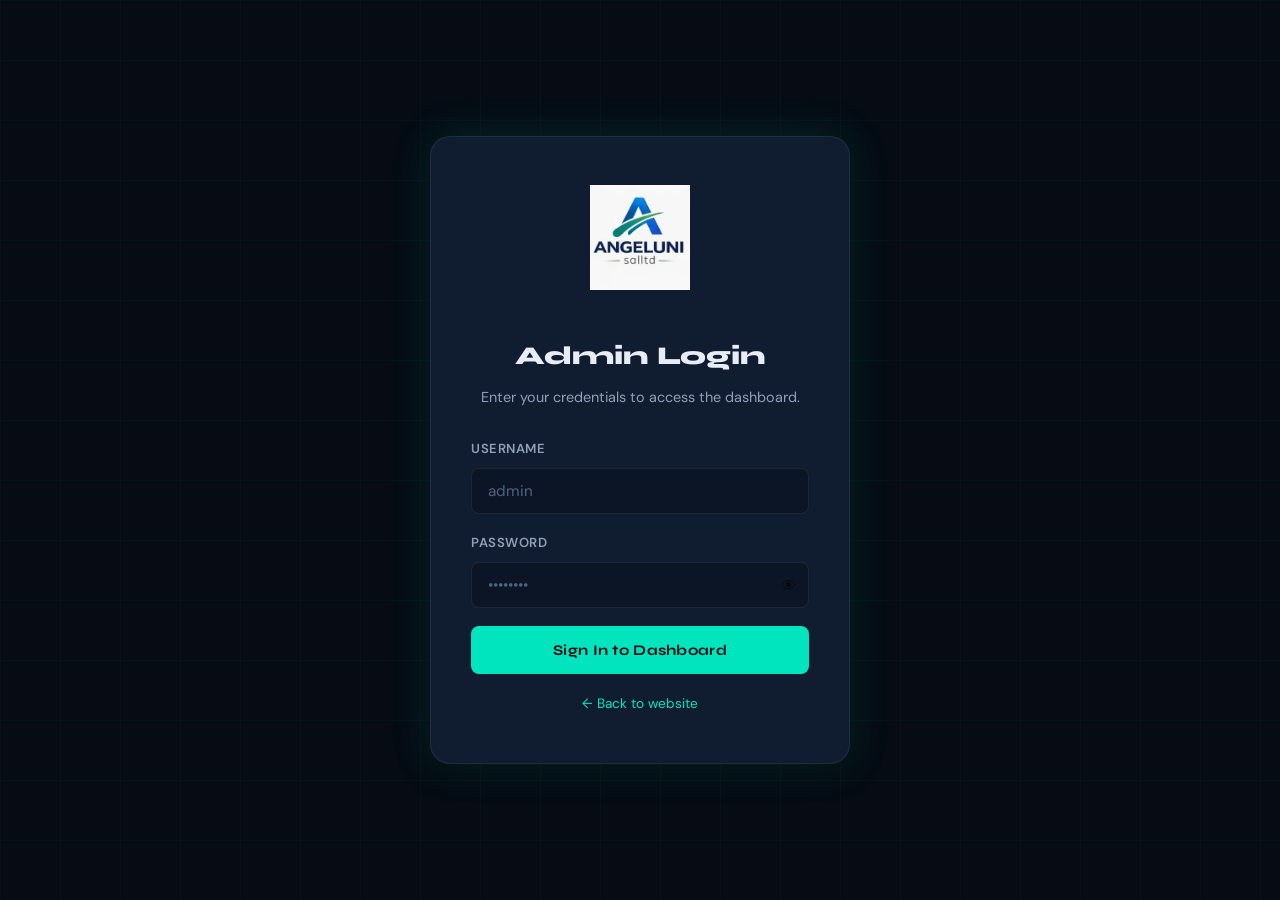
==== commit 255a576c: "emai" ====
--- a/admin.html
+++ b/admin.html
@@ -24,18 +24,20 @@
       <h1>Admin Login</h1>
       <p class="login-sub">Enter your credentials to access the dashboard.</p>
       <div id="loginError" class="alert alert-error" style="display:none"></div>
-      <div class="form-group">
-        <label for="loginUser">Username</label>
-        <input type="text" id="loginUser" placeholder="admin" autocomplete="username" />
-      </div>
-      <div class="form-group">
-        <label for="loginPass">Password</label>
-        <div class="pass-wrap">
-          <input type="password" id="loginPass" placeholder="••••••••" autocomplete="current-password" />
-          <button type="button" class="pass-toggle" id="passToggle" aria-label="Toggle password">👁</button>
-        </div>
-      </div>
-      <button class="btn btn-primary btn-full" id="loginBtn">Sign In to Dashboard</button>
+      <form id="loginForm" onsubmit="event.preventDefault(); handleLogin();" autocomplete="on">
+        <div class="form-group">
+          <label for="loginUser">Username</label>
+          <input type="text" id="loginUser" placeholder="admin" autocomplete="username" />
+        </div>
+        <div class="form-group">
+          <label for="loginPass">Password</label>
+          <div class="pass-wrap">
+            <input type="password" id="loginPass" placeholder="••••••••" autocomplete="current-password" />
+            <button type="button" class="pass-toggle" id="passToggle" aria-label="Toggle password">👁</button>
+          </div>
+        </div>
+        <button type="submit" class="btn btn-primary btn-full" id="loginBtn">Sign In to Dashboard</button>
+      </form>
       <p class="login-back"><a href="index.html">← Back to website</a></p>
     </div>
   </div>
@@ -171,6 +173,20 @@
             </div>
           </div>
 
+          <div class="form-group">
+            <label for="emailAttachment">Attach File (optional)</label>
+            <div class="upload-area">
+              <input type="file" id="emailAttachment" class="file-input"
+                accept="image/*,.pdf,.doc,.docx,.xls,.xlsx" />
+              <label for="emailAttachment" class="upload-label">
+                <span class="upload-icon">📎</span>
+                <span>Click to attach a file</span>
+                <small>Images, PDF, Word, Excel — max 10MB</small>
+              </label>
+            </div>
+            <div id="attachmentName" style="font-size:0.82rem;color:var(--teal);margin-top:6px;"></div>
+          </div>
+
           <button class="btn btn-primary" id="sendEmailBtn" style="margin-top:8px">
             📧 Send Branded Email
           </button>
--- a/styles.css
+++ b/styles.css
@@ -1,35 +1,281 @@
-/* ─── LOGO IMAGE ─────────────────────────────────────────── */
-.nav-logo-img {
-  height: 42px;
-  width: auto;
-  object-fit: contain;
-  display: block;
-}
+/* =============================================================
+   ANGELUNI-SALLTD — styles.css  (COMPLETE FILE)
+   Brand: dark navy · electric teal · editorial type
+============================================================= */
+
+/* ─── DESIGN TOKENS ─────────────────────────────────────── */
+:root {
+  --bg:         #060b14;
+  --bg-2:       #0c1526;
+  --bg-card:    #101d30;
+  --bg-card-h:  #142034;
+  --border:     rgba(255,255,255,0.07);
+  --border-h:   rgba(0,229,189,0.35);
+  --teal:       #00e5bd;
+  --teal-dim:   #00b89a;
+  --teal-glow:  rgba(0,229,189,0.15);
+  --teal-glow2: rgba(0,229,189,0.06);
+  --text:       #e8edf5;
+  --text-2:     #8fa0b8;
+  --text-3:     #4f6480;
+  --accent-red: #ff5f5f;
+  --accent-yel: #ffd166;
+  --font-display: 'Syne', sans-serif;
+  --font-body:    'DM Sans', sans-serif;
+  --r-sm:  8px;
+  --r-md:  14px;
+  --r-lg:  20px;
+  --shadow-card: 0 4px 32px rgba(0,0,0,0.45);
+  --shadow-glow: 0 0 40px rgba(0,229,189,0.18);
+  --nav-h: 70px;
+  --trans:  0.28s cubic-bezier(0.4, 0, 0.2, 1);
+}
+
+/* ─── RESET ──────────────────────────────────────────────── */
+*, *::before, *::after { box-sizing: border-box; margin: 0; padding: 0; }
+html { scroll-behavior: smooth; font-size: 16px; }
+body { font-family: var(--font-body); background: var(--bg); color: var(--text); line-height: 1.7; overflow-x: hidden; }
+img { max-width: 100%; display: block; }
+a { color: inherit; text-decoration: none; }
+ul { list-style: none; }
+button { cursor: pointer; font-family: inherit; }
+input, select, textarea { font-family: inherit; font-size: 0.95rem; }
+
+/* ─── UTILITY ────────────────────────────────────────────── */
+.container { max-width: 1160px; margin: 0 auto; padding: 0 24px; }
+.section-tag {
+  display: inline-block;
+  font-family: var(--font-display);
+  font-size: 0.72rem;
+  font-weight: 700;
+  letter-spacing: 0.18em;
+  text-transform: uppercase;
+  color: var(--teal);
+  background: var(--teal-glow2);
+  border: 1px solid rgba(0,229,189,0.2);
+  padding: 4px 12px;
+  border-radius: 100px;
+  margin-bottom: 16px;
+}
+.section-header { text-align: center; max-width: 620px; margin: 0 auto 60px; }
+.section-header h2 { font-family: var(--font-display); font-size: clamp(2rem, 4vw, 2.8rem); font-weight: 800; line-height: 1.15; color: var(--text); margin-bottom: 14px; }
+.section-sub { font-size: 1.05rem; color: var(--text-2); line-height: 1.7; }
+
+/* ─── BUTTONS ────────────────────────────────────────────── */
+.btn { display: inline-flex; align-items: center; gap: 8px; padding: 13px 28px; border-radius: var(--r-sm); font-family: var(--font-display); font-size: 0.92rem; font-weight: 700; letter-spacing: 0.02em; border: 2px solid transparent; transition: all var(--trans); white-space: nowrap; }
+.btn-primary { background: var(--teal); color: var(--bg); border-color: var(--teal); }
+.btn-primary:hover { background: var(--teal-dim); border-color: var(--teal-dim); box-shadow: 0 0 24px rgba(0,229,189,0.35); transform: translateY(-2px); }
+.btn-outline { background: transparent; color: var(--text); border-color: var(--border); }
+.btn-outline:hover { border-color: var(--teal); color: var(--teal); transform: translateY(-2px); }
+.btn-ghost { background: transparent; color: var(--teal); border-color: rgba(0,229,189,0.3); font-size: 0.85rem; padding: 9px 18px; border: 2px solid rgba(0,229,189,0.3); }
+.btn-ghost:hover { background: var(--teal-glow); border-color: var(--teal); }
+.btn-full { width: 100%; justify-content: center; }
+.btn-nav { background: var(--teal-glow); color: var(--teal); border-color: rgba(0,229,189,0.3); padding: 10px 22px; font-size: 0.88rem; }
+.btn-nav:hover { background: var(--teal); color: var(--bg); }
+
+/* ─── NAVBAR ─────────────────────────────────────────────── */
+.navbar { position: fixed; top: 0; left: 0; right: 0; height: var(--nav-h); z-index: 1000; transition: background var(--trans), box-shadow var(--trans); }
+.navbar.scrolled { background: rgba(6,11,20,0.92); backdrop-filter: blur(20px); -webkit-backdrop-filter: blur(20px); box-shadow: 0 1px 0 var(--border); }
+.nav-inner { max-width: 1160px; margin: 0 auto; padding: 0 24px; height: 100%; display: flex; align-items: center; gap: 36px; }
+.nav-logo { display: flex; align-items: center; gap: 8px; font-family: var(--font-display); font-size: 1.22rem; font-weight: 800; color: var(--text); flex-shrink: 0; }
+.nav-logo-img { height: 42px; width: auto; object-fit: contain; display: block; }
 .footer-logo-img { height: 52px; }
-
-/* ─── PROJECT CARD IMAGE ─────────────────────────────────── */
-.project-img-wrap {
-  width: 100%;
-  height: 180px;
-  overflow: hidden;
-  border-radius: var(--r-sm);
-  margin-bottom: 18px;
-  background: var(--bg-2);
-  border: 1px solid var(--border);
-}
-.project-img-wrap img {
-  width: 100%; height: 100%;
-  object-fit: cover;
-  transition: transform 0.4s ease;
-  display: block;
-}
-.project-card:hover .project-img-wrap img {
-  transform: scale(1.04);
-}
-.project-img-placeholder {
-  width: 100%; height: 100%;
-  display: grid;
-  place-items: center;
-  font-size: 3rem;
-  background: var(--teal-glow2);
-}+.logo-mark { width: 34px; height: 34px; background: var(--teal); color: var(--bg); border-radius: 8px; display: grid; place-items: center; font-size: 1.05rem; font-weight: 800; }
+.logo-text em { color: var(--teal); font-style: normal; }
+.nav-links { display: flex; align-items: center; gap: 4px; margin-left: auto; }
+.nav-link { padding: 8px 14px; font-size: 0.9rem; font-weight: 500; color: var(--text-2); border-radius: 6px; transition: color var(--trans), background var(--trans); position: relative; }
+.nav-link:hover, .nav-link.active { color: var(--text); background: rgba(255,255,255,0.05); }
+.nav-link.active::after { content: ''; position: absolute; bottom: 3px; left: 50%; transform: translateX(-50%); width: 18px; height: 2px; background: var(--teal); border-radius: 2px; }
+.hamburger { display: none; flex-direction: column; gap: 5px; background: none; border: none; padding: 6px; margin-left: auto; }
+.hamburger span { display: block; width: 24px; height: 2px; background: var(--text); border-radius: 2px; transition: all 0.25s ease; }
+.hamburger.open span:nth-child(1) { transform: translateY(7px) rotate(45deg); }
+.hamburger.open span:nth-child(2) { opacity: 0; }
+.hamburger.open span:nth-child(3) { transform: translateY(-7px) rotate(-45deg); }
+.mobile-menu { position: fixed; top: var(--nav-h); right: 0; width: min(320px, 85vw); height: calc(100vh - var(--nav-h)); background: var(--bg-2); border-left: 1px solid var(--border); padding: 32px 24px; display: flex; flex-direction: column; gap: 8px; transform: translateX(100%); transition: transform 0.3s cubic-bezier(0.4,0,0.2,1); z-index: 999; }
+.mobile-menu.open { transform: translateX(0); }
+.mob-link { display: block; padding: 14px 18px; font-family: var(--font-display); font-size: 1.05rem; font-weight: 600; color: var(--text-2); border-radius: var(--r-sm); transition: all var(--trans); }
+.mob-link:hover { background: rgba(255,255,255,0.05); color: var(--text); }
+.mob-cta { margin-top: 16px; }
+.mob-overlay { position: fixed; inset: 0; background: rgba(0,0,0,0.55); backdrop-filter: blur(4px); z-index: 998; opacity: 0; pointer-events: none; transition: opacity 0.3s ease; }
+.mob-overlay.show { opacity: 1; pointer-events: all; }
+
+/* ─── HERO ───────────────────────────────────────────────── */
+.hero { position: relative; min-height: 100vh; display: flex; align-items: center; overflow: hidden; padding-top: var(--nav-h); }
+.hero-grid { position: absolute; inset: 0; background-image: linear-gradient(rgba(0,229,189,0.04) 1px, transparent 1px), linear-gradient(90deg, rgba(0,229,189,0.04) 1px, transparent 1px); background-size: 60px 60px; mask-image: radial-gradient(ellipse 80% 70% at 50% 40%, black 30%, transparent 100%); }
+.hero-glow { position: absolute; top: 20%; left: 50%; transform: translate(-50%, -50%); width: 700px; height: 500px; background: radial-gradient(ellipse, rgba(0,229,189,0.12) 0%, transparent 65%); pointer-events: none; }
+.hero-content { position: relative; z-index: 1; padding: 80px 24px 120px; max-width: 800px; }
+.hero-badge { display: inline-flex; align-items: center; gap: 8px; padding: 7px 16px; border: 1px solid rgba(0,229,189,0.3); background: rgba(0,229,189,0.06); border-radius: 100px; font-size: 0.82rem; color: var(--teal); font-weight: 500; margin-bottom: 32px; animation: fadeSlideUp 0.7s both; }
+.badge-dot { width: 8px; height: 8px; background: var(--teal); border-radius: 50%; animation: pulse 2s infinite; }
+.hero-heading { font-family: var(--font-display); font-size: clamp(3rem, 7vw, 5.5rem); font-weight: 800; line-height: 1.05; margin-bottom: 28px; }
+.hero-heading .line { display: block; overflow: hidden; }
+.hero-heading .line:nth-child(1) { animation: fadeSlideUp 0.7s 0.1s both; }
+.hero-heading .line:nth-child(2) { animation: fadeSlideUp 0.7s 0.2s both; }
+.hero-heading .line:nth-child(3) { animation: fadeSlideUp 0.7s 0.3s both; }
+.hero-heading .accent { color: var(--teal); }
+.hero-sub { font-size: clamp(1rem, 2vw, 1.18rem); color: var(--text-2); max-width: 560px; margin-bottom: 40px; animation: fadeSlideUp 0.7s 0.4s both; }
+.hero-sub strong { color: var(--text); }
+.hero-actions { display: flex; flex-wrap: wrap; gap: 16px; margin-bottom: 64px; animation: fadeSlideUp 0.7s 0.5s both; }
+.hero-stats { display: flex; align-items: center; flex-wrap: wrap; animation: fadeSlideUp 0.7s 0.6s both; }
+.stat { text-align: left; padding: 0 32px 0 0; }
+.stat-num { font-family: var(--font-display); font-size: 2.4rem; font-weight: 800; color: var(--text); line-height: 1; }
+.stat-suffix { font-family: var(--font-display); font-size: 1.4rem; font-weight: 700; color: var(--teal); }
+.stat-label { display: block; font-size: 0.82rem; color: var(--text-3); margin-top: 4px; letter-spacing: 0.03em; }
+.stat-divider { width: 1px; height: 50px; background: var(--border); margin: 0 32px 0 0; }
+.scroll-hint { position: absolute; bottom: 36px; left: 50%; transform: translateX(-50%); display: flex; flex-direction: column; align-items: center; gap: 8px; animation: fadeSlideUp 0.7s 0.9s both; }
+.scroll-dot { width: 6px; height: 6px; background: var(--teal); border-radius: 50%; animation: scrollBounce 1.8s infinite; }
+
+/* ─── ABOUT ──────────────────────────────────────────────── */
+.about-strip { background: var(--bg-2); border-top: 1px solid var(--border); border-bottom: 1px solid var(--border); padding: 100px 0; }
+.about-inner { display: grid; grid-template-columns: 1fr 1fr; gap: 72px; align-items: center; }
+.about-text h2 { font-family: var(--font-display); font-size: clamp(1.8rem, 3.5vw, 2.5rem); font-weight: 800; line-height: 1.2; margin-bottom: 20px; }
+.about-text p { color: var(--text-2); margin-bottom: 28px; font-size: 1rem; }
+.about-text p strong { color: var(--text); }
+.feature-list { display: flex; flex-direction: column; gap: 10px; }
+.feature-list li { display: flex; align-items: center; gap: 10px; font-size: 0.95rem; color: var(--text-2); }
+.tick { color: var(--teal); font-weight: 700; }
+.code-card { background: #0a1421; border: 1px solid var(--border); border-radius: var(--r-md); overflow: hidden; box-shadow: var(--shadow-card), var(--shadow-glow); font-family: 'Courier New', monospace; }
+.code-header { display: flex; align-items: center; gap: 6px; padding: 12px 16px; background: rgba(255,255,255,0.03); border-bottom: 1px solid var(--border); }
+.dot { width: 11px; height: 11px; border-radius: 50%; }
+.dot.red { background: #ff5f57; }
+.dot.yellow { background: #ffbd2e; }
+.dot.green { background: #28c840; }
+.code-filename { font-size: 0.78rem; color: var(--text-3); margin-left: 8px; }
+.code-body { padding: 20px 20px 24px; font-size: 0.88rem; line-height: 1.75; overflow-x: auto; }
+code { display: block; }
+.c-kw { color: #c792ea; }
+.c-fn { color: #82aaff; }
+.c-str { color: #f07178; }
+.c-val { color: #c3e88d; }
+.c-teal { color: var(--teal); }
+
+/* ─── PROJECTS ───────────────────────────────────────────── */
+.projects-section { padding: 110px 0; }
+.filter-tabs { display: flex; flex-wrap: wrap; gap: 8px; justify-content: center; margin-bottom: 48px; }
+.filter-btn { padding: 9px 22px; border: 1px solid var(--border); background: transparent; color: var(--text-2); border-radius: 100px; font-family: var(--font-display); font-size: 0.85rem; font-weight: 600; transition: all var(--trans); }
+.filter-btn:hover { border-color: var(--teal); color: var(--teal); }
+.filter-btn.active { background: var(--teal); border-color: var(--teal); color: var(--bg); }
+.projects-grid { display: grid; grid-template-columns: repeat(auto-fill, minmax(320px, 1fr)); gap: 24px; }
+.project-card { background: var(--bg-card); border: 1px solid var(--border); border-radius: var(--r-md); padding: 28px; transition: all var(--trans); position: relative; overflow: hidden; animation: fadeSlideUp 0.5s both; }
+.project-card::before { content: ''; position: absolute; inset: 0; background: linear-gradient(135deg, var(--teal-glow2), transparent); opacity: 0; transition: opacity var(--trans); }
+.project-card:hover { border-color: var(--border-h); transform: translateY(-4px); box-shadow: var(--shadow-card), var(--shadow-glow); }
+.project-card:hover::before { opacity: 1; }
+.project-header { display: flex; align-items: flex-start; justify-content: space-between; margin-bottom: 14px; gap: 12px; }
+.project-icon { width: 46px; height: 46px; border-radius: 10px; background: var(--teal-glow); border: 1px solid rgba(0,229,189,0.2); display: grid; place-items: center; font-size: 1.3rem; flex-shrink: 0; }
+.project-category { font-size: 0.72rem; font-weight: 700; letter-spacing: 0.12em; text-transform: uppercase; color: var(--teal); background: var(--teal-glow2); border: 1px solid rgba(0,229,189,0.15); padding: 3px 10px; border-radius: 100px; }
+.project-title { font-family: var(--font-display); font-size: 1.15rem; font-weight: 700; color: var(--text); margin-bottom: 10px; line-height: 1.3; }
+.project-desc { font-size: 0.9rem; color: var(--text-2); line-height: 1.65; margin-bottom: 22px; }
+.project-tags { display: flex; flex-wrap: wrap; gap: 6px; margin-bottom: 22px; }
+.tag { font-size: 0.74rem; font-weight: 500; color: var(--text-3); background: rgba(255,255,255,0.04); border: 1px solid var(--border); padding: 3px 10px; border-radius: 4px; }
+.project-img-wrap { width: 100%; height: 180px; overflow: hidden; border-radius: var(--r-sm); margin-bottom: 18px; background: var(--bg-2); border: 1px solid var(--border); }
+.project-img-wrap img { width: 100%; height: 100%; object-fit: cover; transition: transform 0.4s ease; display: block; }
+.project-card:hover .project-img-wrap img { transform: scale(1.04); }
+.project-img-placeholder { width: 100%; height: 100%; display: grid; place-items: center; font-size: 3rem; background: var(--teal-glow2); }
+
+/* ─── VIDEOS ─────────────────────────────────────────────── */
+.videos-section { background: var(--bg-2); border-top: 1px solid var(--border); border-bottom: 1px solid var(--border); padding: 110px 0; }
+.videos-grid { display: grid; grid-template-columns: repeat(auto-fill, minmax(340px, 1fr)); gap: 28px; }
+.video-card { background: var(--bg-card); border: 1px solid var(--border); border-radius: var(--r-md); overflow: hidden; transition: all var(--trans); animation: fadeSlideUp 0.5s both; }
+.video-card:hover { border-color: var(--border-h); transform: translateY(-4px); box-shadow: var(--shadow-card), var(--shadow-glow); }
+.video-wrapper { position: relative; padding-bottom: 56.25%; height: 0; overflow: hidden; background: var(--bg); }
+.video-wrapper iframe { position: absolute; top: 0; left: 0; width: 100%; height: 100%; border: 0; }
+.video-placeholder { position: absolute; inset: 0; display: flex; flex-direction: column; align-items: center; justify-content: center; gap: 12px; background: var(--bg); color: var(--text-3); }
+.video-placeholder .play-icon { width: 56px; height: 56px; border-radius: 50%; background: var(--teal-glow); border: 2px solid var(--teal); display: grid; place-items: center; color: var(--teal); font-size: 1.4rem; }
+.video-info { padding: 20px 22px 22px; }
+.video-title { font-family: var(--font-display); font-size: 1.02rem; font-weight: 700; color: var(--text); margin-bottom: 6px; }
+.video-desc { font-size: 0.88rem; color: var(--text-2); line-height: 1.6; }
+
+/* ─── CONTACT ────────────────────────────────────────────── */
+.contact-section { position: relative; padding: 110px 0; overflow: hidden; }
+.contact-glow { position: absolute; bottom: 0; left: 50%; transform: translateX(-50%); width: 600px; height: 400px; background: radial-gradient(ellipse, rgba(0,229,189,0.08) 0%, transparent 65%); pointer-events: none; }
+.contact-inner { display: grid; grid-template-columns: 1fr 1fr; gap: 64px; align-items: start; position: relative; z-index: 1; }
+.contact-text h2 { font-family: var(--font-display); font-size: clamp(1.8rem, 3.5vw, 2.5rem); font-weight: 800; line-height: 1.2; margin-bottom: 20px; }
+.contact-text p { color: var(--text-2); margin-bottom: 36px; font-size: 1rem; }
+.contact-methods { display: flex; flex-direction: column; gap: 14px; }
+.contact-method { display: flex; align-items: center; gap: 16px; padding: 18px 20px; border: 1px solid var(--border); border-radius: var(--r-md); background: var(--bg-card); transition: all var(--trans); }
+.contact-method:hover { border-color: var(--border-h); transform: translateX(4px); }
+.whatsapp-btn { border-color: rgba(37,211,102,0.25); }
+.whatsapp-btn:hover { border-color: rgba(37,211,102,0.5); background: rgba(37,211,102,0.05); }
+.whatsapp-btn .method-icon { color: #25d366; }
+.method-icon { width: 44px; height: 44px; border-radius: 10px; background: rgba(255,255,255,0.05); display: grid; place-items: center; flex-shrink: 0; color: var(--teal); }
+.method-details { flex: 1; display: flex; flex-direction: column; gap: 2px; }
+.method-details strong { font-size: 0.95rem; color: var(--text); }
+.method-details small { font-size: 0.79rem; color: var(--text-3); }
+.method-arrow { color: var(--text-3); transition: color var(--trans); }
+.contact-method:hover .method-arrow { color: var(--teal); }
+.contact-card { background: var(--bg-card); border: 1px solid var(--border); border-radius: var(--r-lg); padding: 36px 32px; box-shadow: var(--shadow-card); }
+.contact-card h3 { font-family: var(--font-display); font-size: 1.3rem; font-weight: 700; margin-bottom: 6px; }
+.card-sub { font-size: 0.88rem; color: var(--text-2); margin-bottom: 28px; }
+.form-group { margin-bottom: 18px; }
+.form-group label { display: block; font-size: 0.82rem; font-weight: 600; color: var(--text-2); letter-spacing: 0.04em; margin-bottom: 8px; text-transform: uppercase; }
+.form-group input, .form-group select, .form-group textarea { width: 100%; background: var(--bg-2); border: 1px solid var(--border); border-radius: var(--r-sm); padding: 12px 16px; color: var(--text); outline: none; transition: border-color var(--trans), box-shadow var(--trans); resize: vertical; }
+.form-group select { appearance: none; background-image: url("data:image/svg+xml,%3Csvg viewBox='0 0 10 6' fill='none' xmlns='http://www.w3.org/2000/svg'%3E%3Cpath d='M1 1l4 4 4-4' stroke='%238fa0b8' stroke-width='1.5' stroke-linecap='round'/%3E%3C/svg%3E"); background-repeat: no-repeat; background-position: right 14px center; background-size: 10px; }
+.form-group input:focus, .form-group select:focus, .form-group textarea:focus { border-color: var(--teal); box-shadow: 0 0 0 3px rgba(0,229,189,0.12); }
+.form-group input::placeholder, .form-group textarea::placeholder { color: var(--text-3); }
+.form-group select option { background: var(--bg-2); }
+.form-note { text-align: center; font-size: 0.77rem; color: var(--text-3); margin-top: 12px; }
+
+/* ─── FOOTER ─────────────────────────────────────────────── */
+.footer { background: var(--bg-2); border-top: 1px solid var(--border); padding: 60px 0 0; }
+.footer-inner { display: grid; grid-template-columns: 2fr 1fr 1fr; gap: 48px; padding-bottom: 48px; border-bottom: 1px solid var(--border); }
+.footer-brand p { font-size: 0.9rem; color: var(--text-2); margin-top: 14px; line-height: 1.7; }
+.footer-brand p strong { color: var(--text); }
+.footer-links { display: flex; flex-direction: column; gap: 10px; padding-top: 4px; }
+.footer-links a { font-size: 0.9rem; color: var(--text-2); transition: color var(--trans); }
+.footer-links a:hover { color: var(--teal); }
+.footer-contact { display: flex; flex-direction: column; gap: 10px; padding-top: 4px; }
+.footer-contact a { font-size: 0.88rem; color: var(--text-2); transition: color var(--trans); word-break: break-all; }
+.footer-contact a:hover { color: var(--teal); }
+.wa-link { color: #25d366 !important; }
+.footer-bottom { display: flex; align-items: center; justify-content: space-between; flex-wrap: wrap; gap: 8px; padding: 20px 24px; max-width: 1160px; margin: 0 auto; font-size: 0.8rem; color: var(--text-3); }
+
+/* ─── BACK TO TOP ────────────────────────────────────────── */
+.back-top { position: fixed; bottom: 30px; right: 30px; width: 44px; height: 44px; border-radius: 10px; background: var(--bg-card); border: 1px solid var(--border); color: var(--text-2); font-size: 1.1rem; display: grid; place-items: center; z-index: 500; transition: all var(--trans); opacity: 0; pointer-events: none; transform: translateY(12px); }
+.back-top.show { opacity: 1; pointer-events: all; transform: translateY(0); }
+.back-top:hover { background: var(--teal); border-color: var(--teal); color: var(--bg); }
+
+/* ─── REVEAL ─────────────────────────────────────────────── */
+.reveal { opacity: 0; transform: translateY(30px); transition: opacity 0.7s ease, transform 0.7s ease; }
+.reveal.visible { opacity: 1; transform: translateY(0); }
+
+/* ─── SKELETON ───────────────────────────────────────────── */
+.skel { background: linear-gradient(90deg, rgba(255,255,255,0.04) 25%, rgba(255,255,255,0.08) 50%, rgba(255,255,255,0.04) 75%); background-size: 200% 100%; animation: shimmer 1.5s infinite; border-radius: 6px; }
+.skel-icon { width: 46px; height: 46px; border-radius: 10px; margin-bottom: 14px; }
+.skel-title { height: 20px; width: 75%; }
+.skel-text { height: 14px; width: 100%; margin-top: 8px; }
+.skel-text.short { width: 55%; }
+.skel-btn { height: 36px; width: 120px; margin-top: 16px; border-radius: 6px; }
+.skel-video { padding-bottom: 56.25%; position: relative; }
+.empty-state { text-align: center; padding: 60px 24px; color: var(--text-3); font-size: 0.95rem; grid-column: 1 / -1; }
+
+/* ─── KEYFRAMES ──────────────────────────────────────────── */
+@keyframes fadeSlideUp { from { opacity: 0; transform: translateY(20px); } to { opacity: 1; transform: translateY(0); } }
+@keyframes pulse { 0%, 100% { box-shadow: 0 0 0 0 rgba(0,229,189,0.5); } 50% { box-shadow: 0 0 0 6px rgba(0,229,189,0); } }
+@keyframes scrollBounce { 0%, 100% { transform: translateY(0); opacity: 1; } 50% { transform: translateY(10px); opacity: 0.3; } }
+@keyframes shimmer { from { background-position: 200% 0; } to { background-position: -200% 0; } }
+
+/* ─── RESPONSIVE ─────────────────────────────────────────── */
+@media (max-width: 900px) {
+  .about-inner { grid-template-columns: 1fr; gap: 48px; }
+  .contact-inner { grid-template-columns: 1fr; gap: 48px; }
+  .footer-inner { grid-template-columns: 1fr 1fr; }
+}
+@media (max-width: 768px) {
+  :root { --nav-h: 62px; }
+  .nav-links, .btn-nav { display: none; }
+  .hamburger { display: flex; }
+  .hero-content { padding: 60px 0 100px; }
+  .projects-grid { grid-template-columns: 1fr; }
+  .videos-grid { grid-template-columns: 1fr; }
+  .footer-inner { grid-template-columns: 1fr; gap: 32px; }
+  .footer-bottom { flex-direction: column; text-align: center; }
+}
+@media (max-width: 480px) {
+  .hero-heading { font-size: 2.6rem; }
+  .hero-actions { flex-direction: column; }
+  .hero-stats { flex-direction: column; gap: 20px; align-items: flex-start; }
+  .stat-divider { width: 40px; height: 1px; margin: 0; }
+  .stat { padding: 0; }
+  .contact-card { padding: 24px 18px; }
+  .back-top { bottom: 20px; right: 16px; }
+}
+:focus-visible { outline: 2px solid var(--teal); outline-offset: 3px; border-radius: 4px; }
